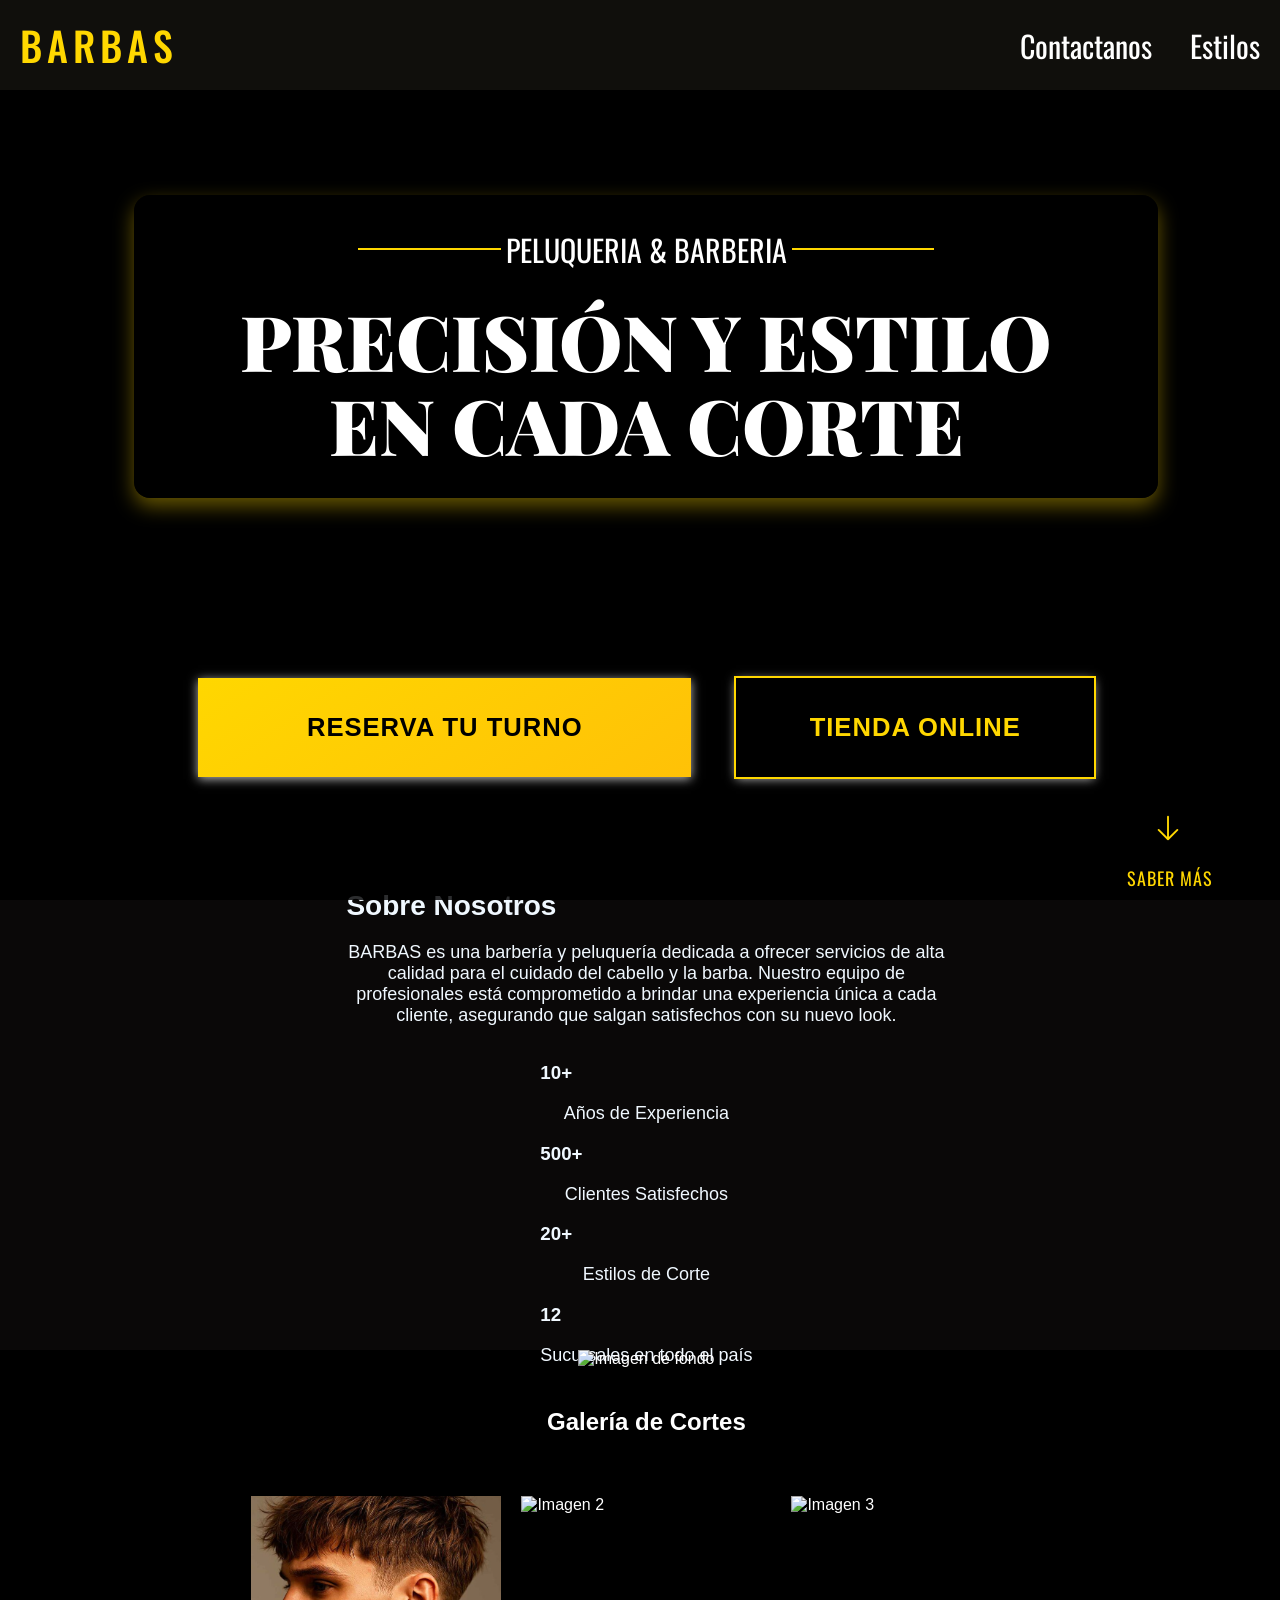
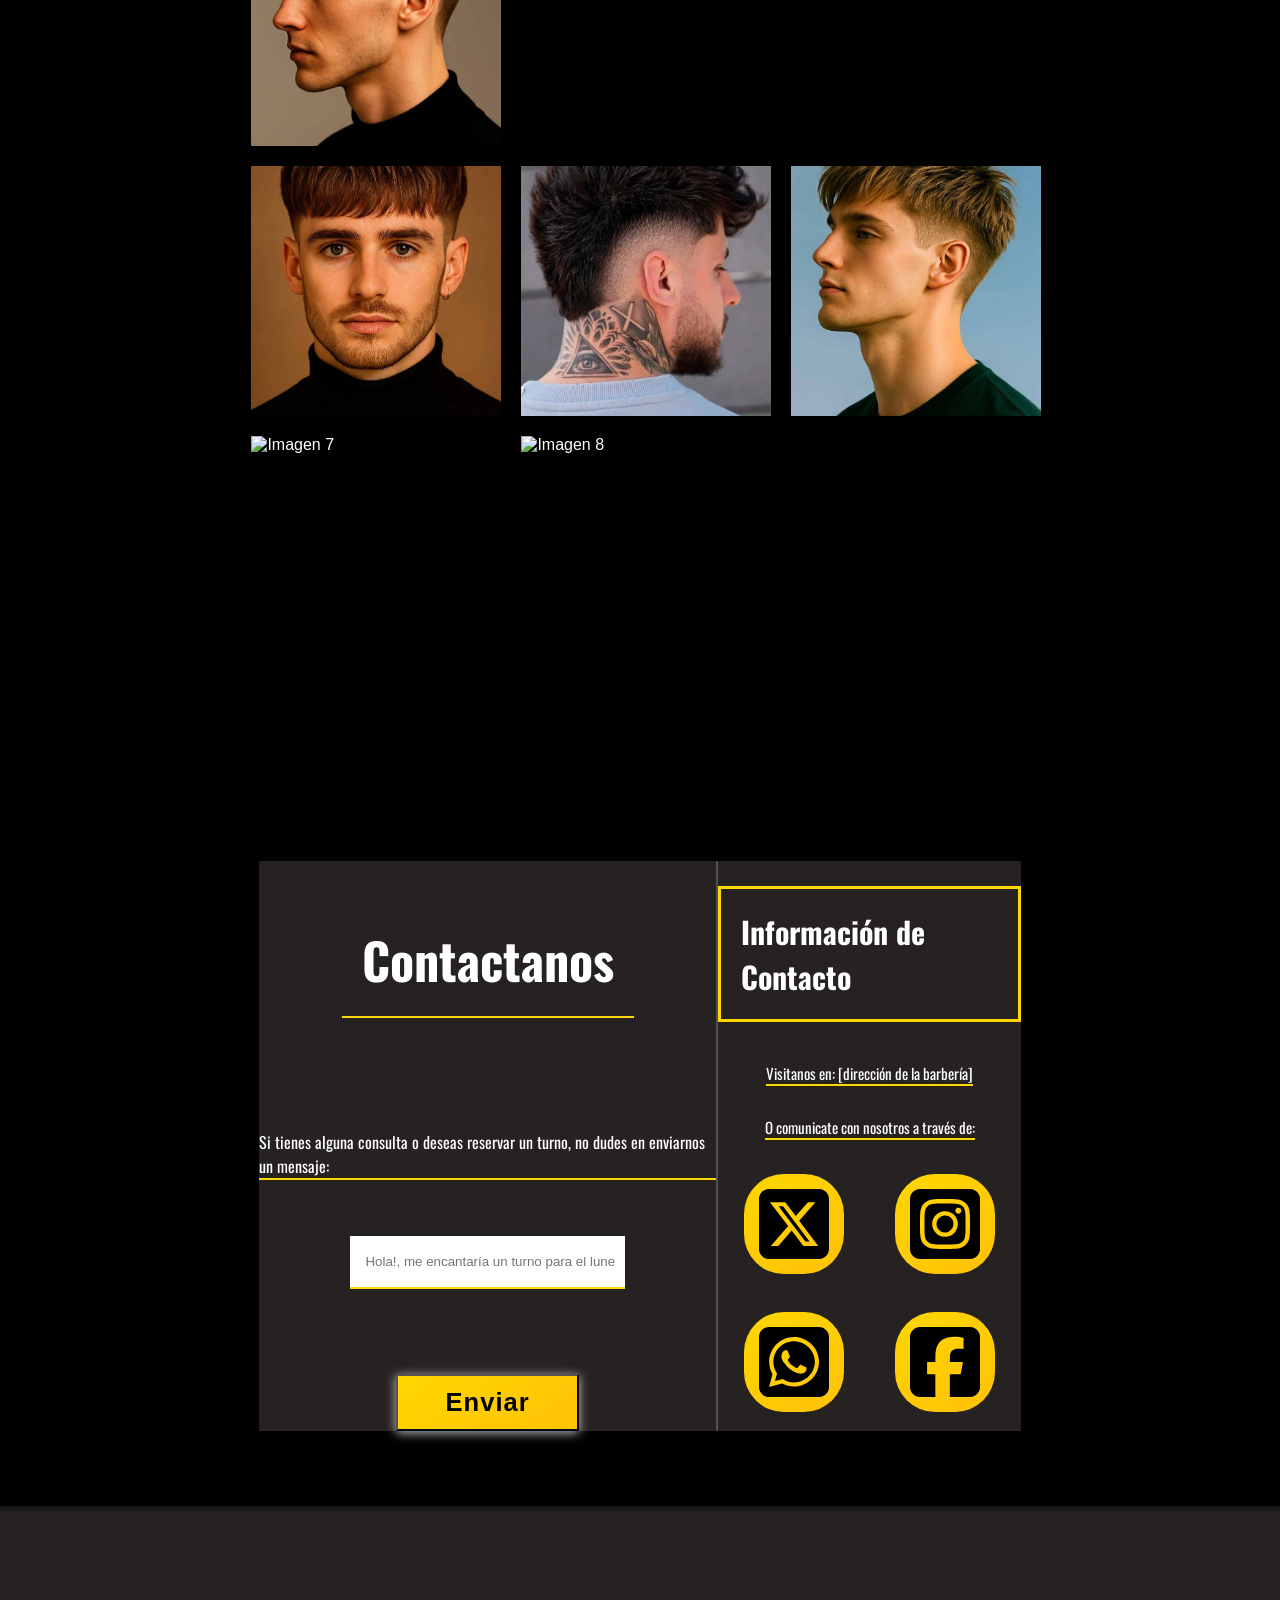
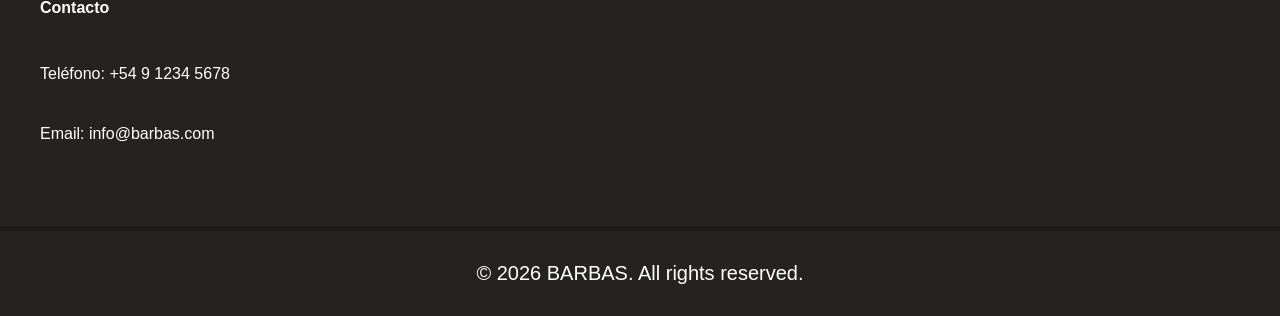
==== index.html @ 7fe16863 "demo de barbas1" ====
<!DOCTYPE html>
<html lang="es">

    <head>
        <meta charset="UTF-8">
        <meta name="viewport"
        content="width=device-width,
        initial-scale=1.0">
        <title>Barbas | Estilos y más</title>

        <!-- CSS -->
        <link rel="stylesheet"
        href="../CSS-landing/global.css">
        <link rel="stylesheet"
        href="../CSS-landing/header.css">
        <link rel="stylesheet"
        href="../CSS-landing/hero.css">
        <link rel="stylesheet"
        href="../CSS-landing/aboutUs.css">
        <link rel="stylesheet"
        href="../CSS-landing/galeria.css">
        <link rel="stylesheet"
        href="../CSS-landing/turnos.css">
        <link rel="stylesheet"
        href="../CSS-landing/contactUs.css">
        <link rel="stylesheet"
        href="../CSS-landing/auth.css">
    </head>

    <body>

        <header>
            <a id="titulo" href="#hero">BARBAS</a>
            <nav>
                <a class="enlace"
                href="#contactUs">Contactanos</a>
                <a class="enlace"
                href="#galeria">Estilos</a>
            </nav>
        </header>

        <main>

            <div class="tooltip"></div>

            <section id="hero">

                <video class="bg-video" autoplay muted loop playsinline>
                    <source src="../assets/video/output1.mp4"
                    type="video/mp4">
                    Tu navegador no soporta el elemento de video.
                </video>

                <div id="hero-container">
                    <p>
                        <a class="line"></a>
                        <span>PELUQUERIA & BARBERIA
                        </span>
                        <a class="line"></a>
                    </p>
                    <h1>
                        <span>PRECISIÓN Y ESTILO</span>
                        <span>EN CADA CORTE</span>
                    </h1>
                </div>
                <div id="actions">
                    <a href="#contactUs"
                    class="buttons">RESERVA TU TURNO
                    </a>
                    <a href="market.html"

                    class="buttons tienda">TIENDA ONLINE</a>
                </div>
                <div id="hero-down">
                    <a href="#sobreNosotros" id="scrollDown">
                        <div id="arrow">
                            <svg xmlns="http://www.w3.org/2000/svg" fill="none" viewBox="0 0 24 24" stroke-width="1.5" stroke="currentColor" class="size-6">
                                <path stroke-linecap="round" stroke-linejoin="round" d="M19.5 13.5 12 21m0 0-7.5-7.5M12 21V3" />
                            </svg>
                        </div>
                        SABER MÁS
                    </a>
                </div>
            </section>

            <section id="sobreNosotros">
                <div id="bioContainer">
                    <h2>Sobre Nosotros</h2>
                    <p>BARBAS es una barbería y peluquería
                    dedicada a ofrecer servicios
                    de alta calidad para el cuidado del
                    cabello y la barba.
                    Nuestro equipo de profesionales está
                    comprometido a brindar una
                    experiencia única a cada cliente,
                    asegurando que salgan satisfechos
                    con su nuevo look.</p>
                </div>
                <div id="statsContainer">
                    <div class="stat">
                        <h3>10+</h3>
                        <p>Años de Experiencia</p>
                    </div>
                    <div class="stat">
                        <h3>500+</h3>
                        <p>Clientes Satisfechos</p>
                    </div>
                    <div class="stat">
                        <h3>20+</h3>
                        <p>Estilos de Corte</p>
                    </div>
                    <div class="stat">
                        <h3>12</h3>
                        <p>Sucursales en todo el país</p>
                    </div>
                </div>
            </section>
            <!-- Sección de Turnos
            <section id="turnos">
                <h1 id="tituloTurnos">Reserva tu
                Turno</h1>
                <p id="infoTurnos">Para reservar tu
                turno, por favor contáctanos a través
                de nuestro número de teléfono o
                envíanos un correo electrónico.
                Estamos ubicados en [dirección
                de la barbería].
                ¡Esperamos verte pronto!</p>
            </section>
            -->

            <section id="galeria">
                <img src="../assets/img/foto03.jpg"
                alt="Imagen de fondo" id="fondoGaleria">
                <h1>Galería de Cortes</h1>
                <div class="gContainer">
                    <img src="../assets/img/corte1.jpg"
                    alt="Imagen 1"
                    data-info=
                    "Descripción de la imagen 1">
                    <img src="../assets/img/corte8.jpg"
                    alt="Imagen 2"
                    data-info=
                    "Descripción de la imagen 2">
                    <img src="../assets/img/corte10.jpg"
                    alt="Imagen 3"
                    data-info=
                    "Descripción de la imagen 3">
                    <img src=
                    "../assets/img/corte4.jpg" alt="Imagen 4"
                    data-info=
                    "Descripción de la imagen 4">
                    <img src=
                    "../assets/img/corte5.jpg" alt="Imagen 5"
                    data-info=
                    "Descripción de la imagen 5">
                    <img src=
                    "../assets/img/corte6.jpg" alt="Imagen 6"
                    data-info=
                    "Descripción de la imagen 6">
                    <img src=
                    "../assets/img/corte11.jpg" alt="Imagen 7"
                    data-info=
                    "Descripción de la imagen 7">
                    <img src=
                    "../assets/img/corte10.jpg" alt="Imagen 8"
                    data-info=
                    "Descripción de la imagen 8">
                </div>
            </section>

            <section id="contactUs">
                <!--<video class="bg-video" autoplay muted loop playsinline>
                    <source src="../assets/video/video2.mp4"
                    type="video/mp4">
                    Tu navegador no soporta el elemento de video.
                </video>-->
                <div id="overlay"></div>
                <div id="mensajeContainer">
                    <form id="formMensajes">
                        <h1>Contactanos</h1>
                        <p>Si tienes alguna consulta o deseas reservar un turno,
                        no dudes en enviarnos un mensaje:
                        </p>
                        <input class="inputContact mensaje" placeholder=
                        "Hola!, me encantaría un turno para el lunes, a las 10:00">
                        <button id="buttonForm">Enviar</button>
                    </form>
                    <div id="infoContact">
                        <h1>Información de Contacto</h1>
                        <p id="sucursal">Visitanos en: [dirección de la barbería]</p>
                        <p id="contactText">O comunicate con nosotros a través de:</p>

                        <div id="buttonsContainer">
                            <a href="tel:+54912345678" class="contactButton">
                                <svg xmlns="http://www.w3.org/2000/svg" viewBox="0 0 640 640">
                                    <path d="M160 96C124.7 96 96 124.7 96 160L96 480C96 515.3 124.7 544 160 544L480 544C515.3 544 544 515.3 544 480L544 160C544 124.7 515.3 96 480 96L160 96zM457.1 180L353.3 298.6L475.4 460L379.8 460L305 362.1L219.3 460L171.8 460L282.8 333.1L165.7 180L263.7 180L331.4 269.5L409.6 180L457.1 180zM419.3 431.6L249.4 206.9L221.1 206.9L392.9 431.6L419.3 431.6z"/>
                                </svg>
                            </a>
                            <a href="https://www.instagram.com/barbas/" class="contactButton">
                                <svg xmlns="http://www.w3.org/2000/svg" viewBox="0 0 640 640">
                                    <path d="M290.4 275.7C274 286 264.5 304.5 265.5 323.8C266.6 343.2 278.2 360.4 295.6 368.9C313.1 377.3 333.8 375.5 349.6 364.3C366 354 375.5 335.5 374.5 316.2C373.4 296.8 361.8 279.6 344.4 271.1C326.9 262.7 306.2 264.5 290.4 275.7zM432.7 207.3C427.5 202.1 421.2 198 414.3 195.3C396.2 188.2 356.7 188.5 331.2 188.8C327.1 188.8 323.3 188.9 320 188.9C316.7 188.9 312.8 188.9 308.6 188.8C283.1 188.5 243.8 188.1 225.7 195.3C218.8 198 212.6 202.1 207.3 207.3C202 212.5 198 218.8 195.3 225.7C188.2 243.8 188.6 283.4 188.8 308.9C188.8 313 188.9 316.8 188.9 320C188.9 323.2 188.9 327 188.8 331.1C188.6 356.6 188.2 396.2 195.3 414.3C198 421.2 202.1 427.4 207.3 432.7C212.5 438 218.8 442 225.7 444.7C243.8 451.8 283.3 451.5 308.8 451.2C312.9 451.2 316.7 451.1 320 451.1C323.3 451.1 327.2 451.1 331.4 451.2C356.9 451.5 396.2 451.9 414.3 444.7C421.2 442 427.4 437.9 432.7 432.7C438 427.5 442 421.2 444.7 414.3C451.9 396.3 451.5 356.9 451.2 331.3C451.2 327.1 451.1 323.2 451.1 319.9C451.1 316.6 451.1 312.8 451.2 308.5C451.5 283 451.9 243.6 444.7 225.5C442 218.6 437.9 212.4 432.7 207.1L432.7 207.3zM365.6 251.8C383.7 263.9 396.2 282.7 400.5 304C404.8 325.3 400.3 347.5 388.2 365.6C382.2 374.6 374.5 382.2 365.6 388.2C356.7 394.2 346.6 398.3 336 400.4C314.7 404.6 292.5 400.2 274.4 388.1C256.3 376 243.8 357.2 239.5 335.9C235.2 314.6 239.7 292.4 251.7 274.3C263.7 256.2 282.6 243.7 303.9 239.4C325.2 235.1 347.4 239.6 365.5 251.6L365.6 251.6zM394.8 250.5C391.7 248.4 389.2 245.4 387.7 241.9C386.2 238.4 385.9 234.6 386.6 230.8C387.3 227 389.2 223.7 391.8 221C394.4 218.3 397.9 216.5 401.6 215.8C405.3 215.1 409.2 215.4 412.7 216.9C416.2 218.4 419.2 220.8 421.3 223.9C423.4 227 424.5 230.7 424.5 234.5C424.5 237 424 239.5 423.1 241.8C422.2 244.1 420.7 246.2 419 248C417.3 249.8 415.1 251.2 412.8 252.2C410.5 253.2 408 253.7 405.5 253.7C401.7 253.7 398 252.6 394.9 250.5L394.8 250.5zM544 160C544 124.7 515.3 96 480 96L160 96C124.7 96 96 124.7 96 160L96 480C96 515.3 124.7 544 160 544L480 544C515.3 544 544 515.3 544 480L544 160zM453 453C434.3 471.7 411.6 477.6 386 478.9C359.6 480.4 280.4 480.4 254 478.9C228.4 477.6 205.7 471.7 187 453C168.3 434.3 162.4 411.6 161.2 386C159.7 359.6 159.7 280.4 161.2 254C162.5 228.4 168.3 205.7 187 187C205.7 168.3 228.5 162.4 254 161.2C280.4 159.7 359.6 159.7 386 161.2C411.6 162.5 434.3 168.3 453 187C471.7 205.7 477.6 228.4 478.8 254C480.3 280.3 480.3 359.4 478.8 385.9C477.5 411.5 471.7 434.2 453 452.9L453 453z"/>
                                </svg>
                            </a>
                            <a href="https://wa.me/54912345678" class="contactButton">
                                <svg xmlns="http://www.w3.org/2000/svg" viewBox="0 0 640 640">
                                    <path d="M188.1 318.6C188.1 343.5 195.1 367.8 208.3 388.7L211.4 393.7L198.1 442.3L248 429.2L252.8 432.1C273 444.1 296.2 450.5 319.9 450.5L320 450.5C392.6 450.5 453.3 391.4 453.3 318.7C453.3 283.5 438.1 250.4 413.2 225.5C388.2 200.5 355.2 186.8 320 186.8C247.3 186.8 188.2 245.9 188.1 318.6zM370.8 394C358.2 395.9 348.4 394.9 323.3 384.1C286.5 368.2 261.5 332.6 256.4 325.4C256 324.8 255.7 324.5 255.6 324.3C253.6 321.7 239.4 302.8 239.4 283.3C239.4 264.9 248.4 255.4 252.6 251C252.9 250.7 253.1 250.5 253.3 250.2C256.9 246.2 261.2 245.2 263.9 245.2C266.5 245.2 269.2 245.2 271.5 245.3L272.3 245.3C274.6 245.3 277.5 245.3 280.4 252.1C281.6 255 283.4 259.4 285.3 263.9C288.6 271.9 292 280.2 292.6 281.5C293.6 283.5 294.3 285.8 292.9 288.4C289.5 295.2 286 298.8 283.6 301.4C280.5 304.6 279.1 306.1 281.3 310C296.6 336.3 311.9 345.4 335.2 357.1C339.2 359.1 341.5 358.8 343.8 356.1C346.1 353.5 353.7 344.5 356.3 340.6C358.9 336.6 361.6 337.3 365.2 338.6C368.8 339.9 388.3 349.5 392.3 351.5C393.1 351.9 393.8 352.2 394.4 352.5C397.2 353.9 399.1 354.8 399.9 356.1C400.8 358 400.8 366 397.5 375.2C394.2 384.5 378.4 392.9 370.8 394zM544 160C544 124.7 515.3 96 480 96L160 96C124.7 96 96 124.7 96 160L96 480C96 515.3 124.7 544 160 544L480 544C515.3 544 544 515.3 544 480L544 160zM244.1 457.9L160 480L182.5 397.8C168.6 373.8 161.3 346.5 161.3 318.5C161.4 231.1 232.5 160 319.9 160C362.3 160 402.1 176.5 432.1 206.5C462 236.5 480 276.3 480 318.7C480 406.1 407.3 477.2 319.9 477.2C293.3 477.2 267.2 470.5 244.1 457.9z"/>
                                </svg>
                            </a>
                            <a href="https://www.facebook.com/barbas/" class="contactButton">
                                <svg xmlns="http://www.w3.org/2000/svg" viewBox="0 0 640 640">
                                    <path d="M160 96C124.7 96 96 124.7 96 160L96 480C96 515.3 124.7 544 160 544L258.2 544L258.2 398.2L205.4 398.2L205.4 320L258.2 320L258.2 286.3C258.2 199.2 297.6 158.8 383.2 158.8C399.4 158.8 427.4 162 438.9 165.2L438.9 236C432.9 235.4 422.4 235 409.3 235C367.3 235 351.1 250.9 351.1 292.2L351.1 320L434.7 320L420.3 398.2L351 398.2L351 544L480 544C515.3 544 544 515.3 544 480L544 160C544 124.7 515.3 96 480 96L160 96z"/>
                                </svg>
                            </a>
                        </div>
                    </div>
                </div>
            </section>

            <section id="authSection">
                <form id="formAuth">
                    <h1>Iniciar Sesión</h1>
                    <input class="inputAuth">
                    <label>Nombre de Usuario
                    </label>
                    <input class="inputAuth">
                    <label>Contraseña
                    </label>
                    <button id="buttonForm">Ingresar</button>
                </form>
            </section>

        </main>
        <footer>
            <div class="footer-container">
                <div class="contact-info">
                    <h4>Contacto</h4>
                    <p>Teléfono: +54 9 1234 5678</p>
                    <p>Email: info@barbas.com</p>
                </div>
            </div>
            <p id="derechos">&copy; 2026 BARBAS. All rights reserved.</p>
        </footer>
        <script src="JS/galeria.js" defer></script>
    </body>
</html>
---- CSS-landing/global.css ----
/* global */

* {
  box-sizing: border-box;
  /*border: 3px solid red;*/
}

html {
  scroll-behavior: smooth;
}

html, body {
  margin: 0;
  padding: 0;
  width: 100vw;
  overflow-x: hidden;
}

body {
  font-family: 'Arial', sans-serif;
  margin: 0;
  padding: 0;
  background: black;
  display: flex;
  flex-direction: column;
  justify-content: center;
  align-items: strech;
  height: auto;
  position: relative;
}

main {
  width: 101vw;
  height: auto;
  display: flex;
  flex-direction: column;
  justify-content: center;
  align-items: stretch;
}

footer {
  background-color: rgb(39, 34, 34);
  display: flex;
  flex-direction: column;
  justify-content: flex-start;
  align-items: center;
  color: #fff;
  text-align: center;
  min-height: 45vh;
  width: 100%;
  border-top: #1b1818 solid 5px;
}

footer div {
  display: flex;
  flex-direction: column;
  justify-content: center;
  align-items: flex-start;
  gap: 10px;
  width: 100%;
  height: 35vh;
  padding: 20px;
}

#derechos {
  display: flex;
  justify-content: center;
  align-items: center;
  margin: 0;
  font-size: 20px;
  color: #fff;
  width: 100%;
  height: 10vh;
  border-top: #1b1818 solid 5px;
}

.bg-video {
  position: absolute;
  top: 0;
  left: 0;
  width: 100%;
  height: 100%;
  object-fit: cover;
  z-index: -1;
}

@keyframes bounce {
  0% { transform: translateY(0); }
  10% { transform: translateY(-10px); }
  20% { transform: translateY(0); }
  100% { transform: translateY(0); }
}
---- CSS-landing/header.css ----
/* header */

/* Oswald */
@import url('https://fonts.googleapis.com/css2?family=Oswald:wght@400;700&display=swap');


header {
    background: rgba(53,51,40,0.3);
    backdrop-filter: blur(5px);
    color: #fff;
    display: flex;
    justify-content: space-between;
    align-items: center;

    height: 10vh;
    padding: 20px 20px;
    
    position: fixed;
    top: 0;
    left: 0;
    right: 0;
    z-index: 1000;
}

#titulo {
    letter-spacing: 5px;
    font-size: 40px;
    text-decoration: none;
    color: #FFD700;
    transition: color 0.7s ease;
    font-family: 'Oswald', sans-serif;
    font-weight: 500;
}

#titulo:hover {
    transform: scale(1.05);
}

nav{
    display: flex;
    flex-direction: row;
    gap: 3vw;
}

.enlace {
    color: #fff;
    text-decoration: none;
    font-family: 'Oswald', sans-serif;
    font-size: clamp(5px, 4vw, 30px);
    transition: color 0.5s ease;
}

.enlace:hover {
    color: #DAA520;
    transform: scale(1.1);
}
---- CSS-landing/hero.css ----
/* hero */

@import url('https://fonts.googleapis.com/css2?family=Playfair+Display:wght@400;700;900&display=swap');

/* Oswald */
@import url('https://fonts.googleapis.com/css2?family=Oswald:wght@400;700&display=swap');

/* hero */

#hero {
    /*background-image: url('../assets/img/fondo10.jpg');
    background-position: center;
    background-size: cover;
    background-position: center;
    background-repeat: no-repeat;*/
    background-color: #0000009f;
    display: flex;
    flex-direction: column;
    align-items: center;
    justify-content: center;
    min-height: 100vh;
    width: 100%;
    color: #fff;
    overflow: hidden;
    position: relative;
}

#hero-container {
    width: 80vw;
    display: flex;
    justify-content: center;
    align-items: center;
    flex-direction: column;
    margin-bottom: 20vh;
    margin-top: 8vh;
    gap: 10px;
    backdrop-filter: blur(6px);
    background-color: rgba(0, 0, 0, 0.534);
    border-radius: 1rem;
    padding: 2rem;
    box-shadow: 0 8px 20px rgba(255, 215, 0, 0.4), 
    0 2px 6px rgba(0,0,0,0.2);
    /*box-shadow: 0 1px 5px #FFD700;*/
}

#hero-down {
    position: absolute;
    top: 95%;
    background-color: #00000083;
    font-size: 24px;
    color: #FFD700;
    height: 150px;
    width: 101vw;
    display: flex;
    flex-direction: column;
    justify-content: flex-start;
    align-items: flex-end;
    animation: bounce 3s infinite;
}

#arrow {
    width: 30px;
    height: 30px;
    position: absolute;
    top: -200%;
    right: 35%;
    /*border: 3px solid #FFD700;*/
}

#scrollDown {
    display: flex;
    flex-direction: column;
    justify-content: center;
    align-items: center;
    text-decoration: none;
    color: #FFD700;
    font-size: 18px;
    font-family: 'Oswald', sans-serif;
    letter-spacing: 1px;
    margin-top: 10px;
    margin-right: 80px;
    position: relative;
    /*border: 3px solid #FFD700;*/
}

#hero-container h1 {
    font-size: clamp(30px, 6vw, 110px);
    color: white;
    text-shadow: 2px 2px 10px rgba(0,0,0,0.5);
    width: auto;
    line-height: 1.1;
    font-family: 'Playfair Display', serif;
    font-weight: 900;
    display: flex;
    flex-direction: column;
    justify-content: center;
    align-items: center;
    margin: 0;
    margin-top: 1rem;
}

#hero-container p {
    font-size: clamp(10px, 3vw, 30px);
    font-family: 'Oswald', sans-serif;
    width: 99%;
    display: flex;
    justify-content: center;
    align-items: center;
    flex-direction: row;
    gap: 5px;
    margin: 0;
}
/*rgba(224, 176, 17)*/

.line {
    width: 15%;
    height: 1%;
    border: 1px solid #FFD700;
}

#actions {
    width: 70vw;
    height: 11vh;
    display: flex;
    flex-direction: row;
    justify-content: space-between;
}

.buttons {
    box-shadow: 0 2px 10px rgba(255, 255, 255, 0.726);
    width: 55%;
    height: 100%;
    color: #000000;
    border: none;
    cursor: pointer;
    font-size: clamp(14px, 2vw, 30px);
    background: 
    linear-gradient(145deg, #FFD700 0%, #FFC107 100%);
    text-decoration: none;
    padding: 35px;

    font-weight: 600;
    letter-spacing: 1px;
    display: flex;
    justify-content: center;
    align-items: center;
    transition: all 0.4s ease;
}

.buttons.tienda {
    width: 40%;
    color: #FFD700;
    background: none;
    outline: 2px solid #FFD700;
}

.buttons:hover {
    transform: scale(1.1);
    box-shadow: 0 5px 20px #FFD700;
}

.tienda:hover {
    background: none;
    transition: all 0.4s ease;
}

/* celular */
@media (max-width: 1024px) {
    #actions {
        width: 90vw;
        letter-spacing: 0px;
    }
}
---- CSS-landing/aboutUs.css ----
/* Sobre Nosotros */

#sobreNosotros {
    height: 50vh;
    background: #0a0808;
    display: flex;
    flex-direction: column;
    align-items: center;
    justify-content: center;
    padding: 40px;
    color: aliceblue;
    width: 100%;
    scroll-margin-top: 20vh;
}

#sobreNosotros h2 {
    font-size: 28px;
    margin-bottom: 20px;
}

#sobreNosotros p {
    font-size: 18px;
    text-align: center;
    max-width: 600px;
}
---- CSS-landing/galeria.css ----
/* galeria */

#galeria {
    display: flex;
    flex-direction: column;
    justify-content: center;
    align-items: center;
    gap: 20px;
    width: 100%;

    color: #fff;
}

#galeria h3 {
    width: 80%;
    text-align: center;
    margin-bottom: 20px;
}

#galeria h1 {
    width: 100%;
    text-align: center;
    margin-bottom: 40px;
}

.gContainer {
    display: grid;
    grid-template-columns: repeat(3, 250px);
    gap: 20px;
    justify-content: center;
    margin-bottom: 100px;
}

.gContainer img {
  width: 250px;
  height: 250px;
  object-fit: cover;
}

.tooltip {
    width: 150px;
    height: 50px;
    position: absolute;
    background: #6b0f0f;
    color: #fff;
    padding: 10px;
    border-radius: 5px;
    opacity: 0;
    transition: opacity 0.3s ease;
}

.tooltip.active {
    opacity: 1;
}

.hovered {
    transform: scale(1.2);
}
---- CSS-landing/turnos.css ----
/* turnos */

#turnos {
    background-color: #301313;
    padding: 40px 20px;
    text-align: center;

    height: 75vh;
    width: 100%;
    scroll-margin-top: 15vh;
}

#tituloTurnos {
    font-size: 36px;
    color: #000000;
    margin-bottom: 20px;
}

#infoTurnos {
    font-size: 18px;
    color: #000000;
    max-width: 600px;
    margin: 0 auto;
}
---- CSS-landing/contactUs.css ----
/*contactUs*/

/*negro no negro: #1A1A1A
dorado oscuro:#B8960C
dorado claro:#FFF3B0*/

#contactUs {
    display: flex;
    flex-direction: row;
    justify-content: center;
    align-items: center;
    height: 80vh;
    width: 100vw;
    background-size: cover;
    overflow: hidden;
    scroll-margin-top: 15vh;
    position: relative;
    background-image: url('../assets/img/fondo12.jpg');
}

#mensajeContainer {
    height: 80%;
    width: 60%;
    background: white;
    color: white;
    display: flex;
    flex-direction: row;
    background: rgb(39, 34, 34);
    border: 3px solid black;
}

#formMensajes {
    width: 60%;
    height: 100%;
    display: flex;
    flex-direction: column;
    justify-content: flex-start;
    align-items: center;
}

#infoContact {
    width: 40%;
    height: 100%;
    display: flex;
    flex-direction: column;
    justify-content: center;
    align-items: center;
    border-left: 2px solid rgb(80, 80, 80);
}

#infoContact h1 {
    font-family: 'oswald', sans-serif;
    font-size: 30px;
    border: 3px solid #FFD700;
    padding: 20px;
}

#infoContact p {
    font-family: 'oswald', sans-serif;
    font-size: 15px;
    border-bottom: 2px solid #FFD700;
}

#buttonsContainer {
    display: grid;
    grid-template-columns: repeat(2, 2fr);
    width: 100%;
    height: 50%;
    place-items: center;
}

#buttonsContainer a {
    display: flex;
    justify-content: center;
    align-items: center;
    color: white;
    font-size: clamp(14px, 2vw, 30px);
    background: linear-gradient(145deg, #FFD700 0%, #FFC107 100%);
    width: 100px;
    height: 100px;
    overflow: hidden;
    transition: all 0.4s ease;
    border-radius: 40px;
}

#infoContact a img {
    width: 50px;
    height: 50px;
    object-fit: cover;
    transition: all 0.4s ease;
}

#formMensajes h1 {
    display: flex;
    justify-content: flex-start;
    align-items: center;
    font-family: 'oswald', sans-serif;
    font-size: 50px;
    padding: 20px;
    border-bottom: 2px solid #FFD700;
}

#formMensajes p {
    display: flex;
    font-family: 15px;
    justify-content: flex-start;
    align-items: center;
    font-family: 'oswald', sans-serif;
    margin-top: 70px;
    border-bottom: 2px solid #FFD700;
}

.inputContact {
  padding: 10px;
  padding-left: 15px;
  border: none;
  border-bottom: 2px solid #FFD700;
  color: black;
  margin-top: 40px;
  margin-bottom: 25px;
  width: 60%;
}

.inputContact.mensaje {
  display: flex;
  align-items: flex-start;
  height: 10%;
}

#buttonForm {
    box-shadow: 0 2px 10px rgba(255, 255, 255, 0.726);
    width: 40%;
    height: 10%;
    color: #000000;
    cursor: pointer;
    font-size: clamp(14px, 2vw, 30px);
    background: linear-gradient(145deg, #FFD700 0%, #FFC107 100%);
    padding: 25px;

    font-weight: 600;
    letter-spacing: 1px;
    display: flex;
    justify-content: center;
    align-items: center;
    transition: all 0.4s ease;
    margin-top: 60px;
}

#buttonForm:hover {
    transform: scale(1.1);
    box-shadow: 0 5px 20px #FFD700;
}
---- CSS-landing/auth.css ----
/* auth.css */

#authSection {
  display: none;
  flex-direction: column;
  align-items: center;
  justify-content: center;
  background: white;
  height: 100%;
  flex: 1.5;
  position: relative;
}

#authSection.active {
  display: flex;
}

.inputAuth {
  width: 80%;
}

/*
#form label {
  position: absolute;
  top: 50%;
  left: 10px;
  color: #aaa;
  transform: translateY(-50%);
  pointer-events: none;
  transition: 0.3s;
  background: black;
  padding: 0 5px;
}

.inputContact:focus + label,
.inputContact:valid + label {
  top: -8px;
  font-size: 12px;
  color: #FFD700;
}
*/
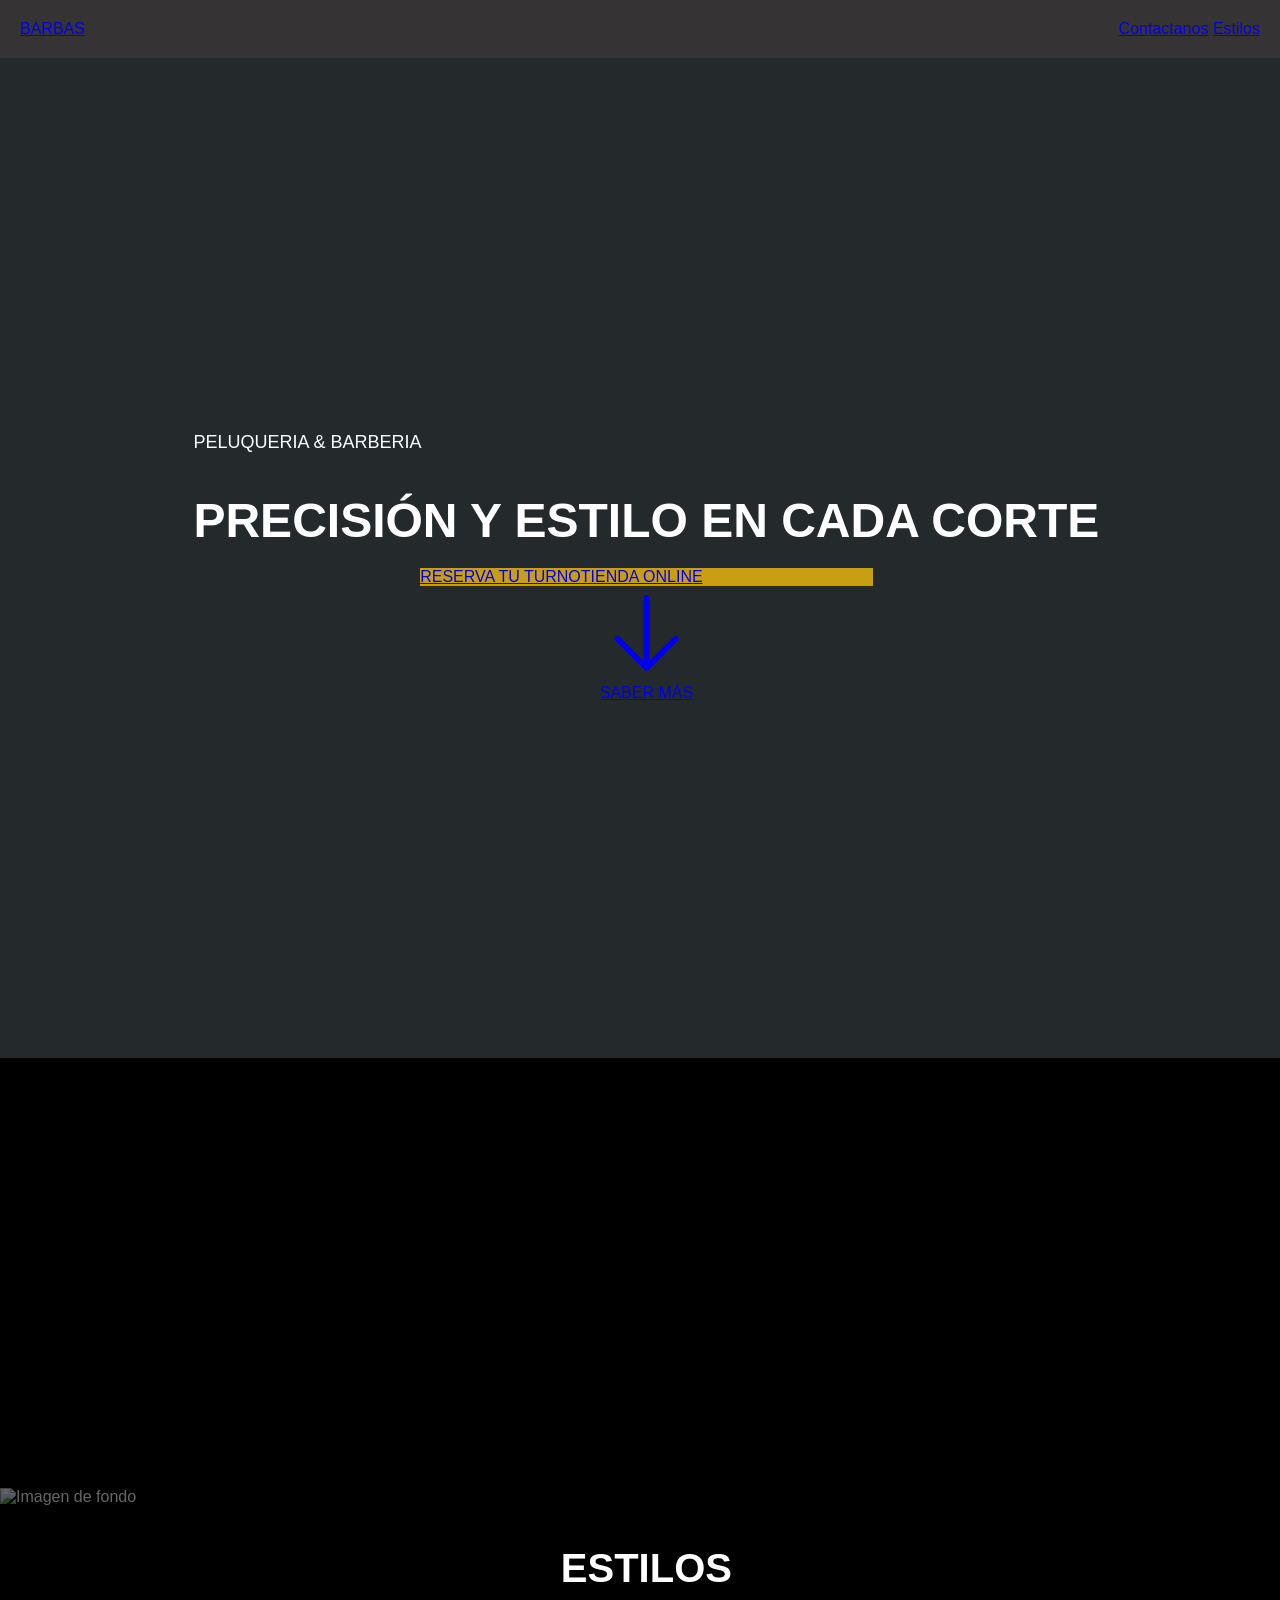
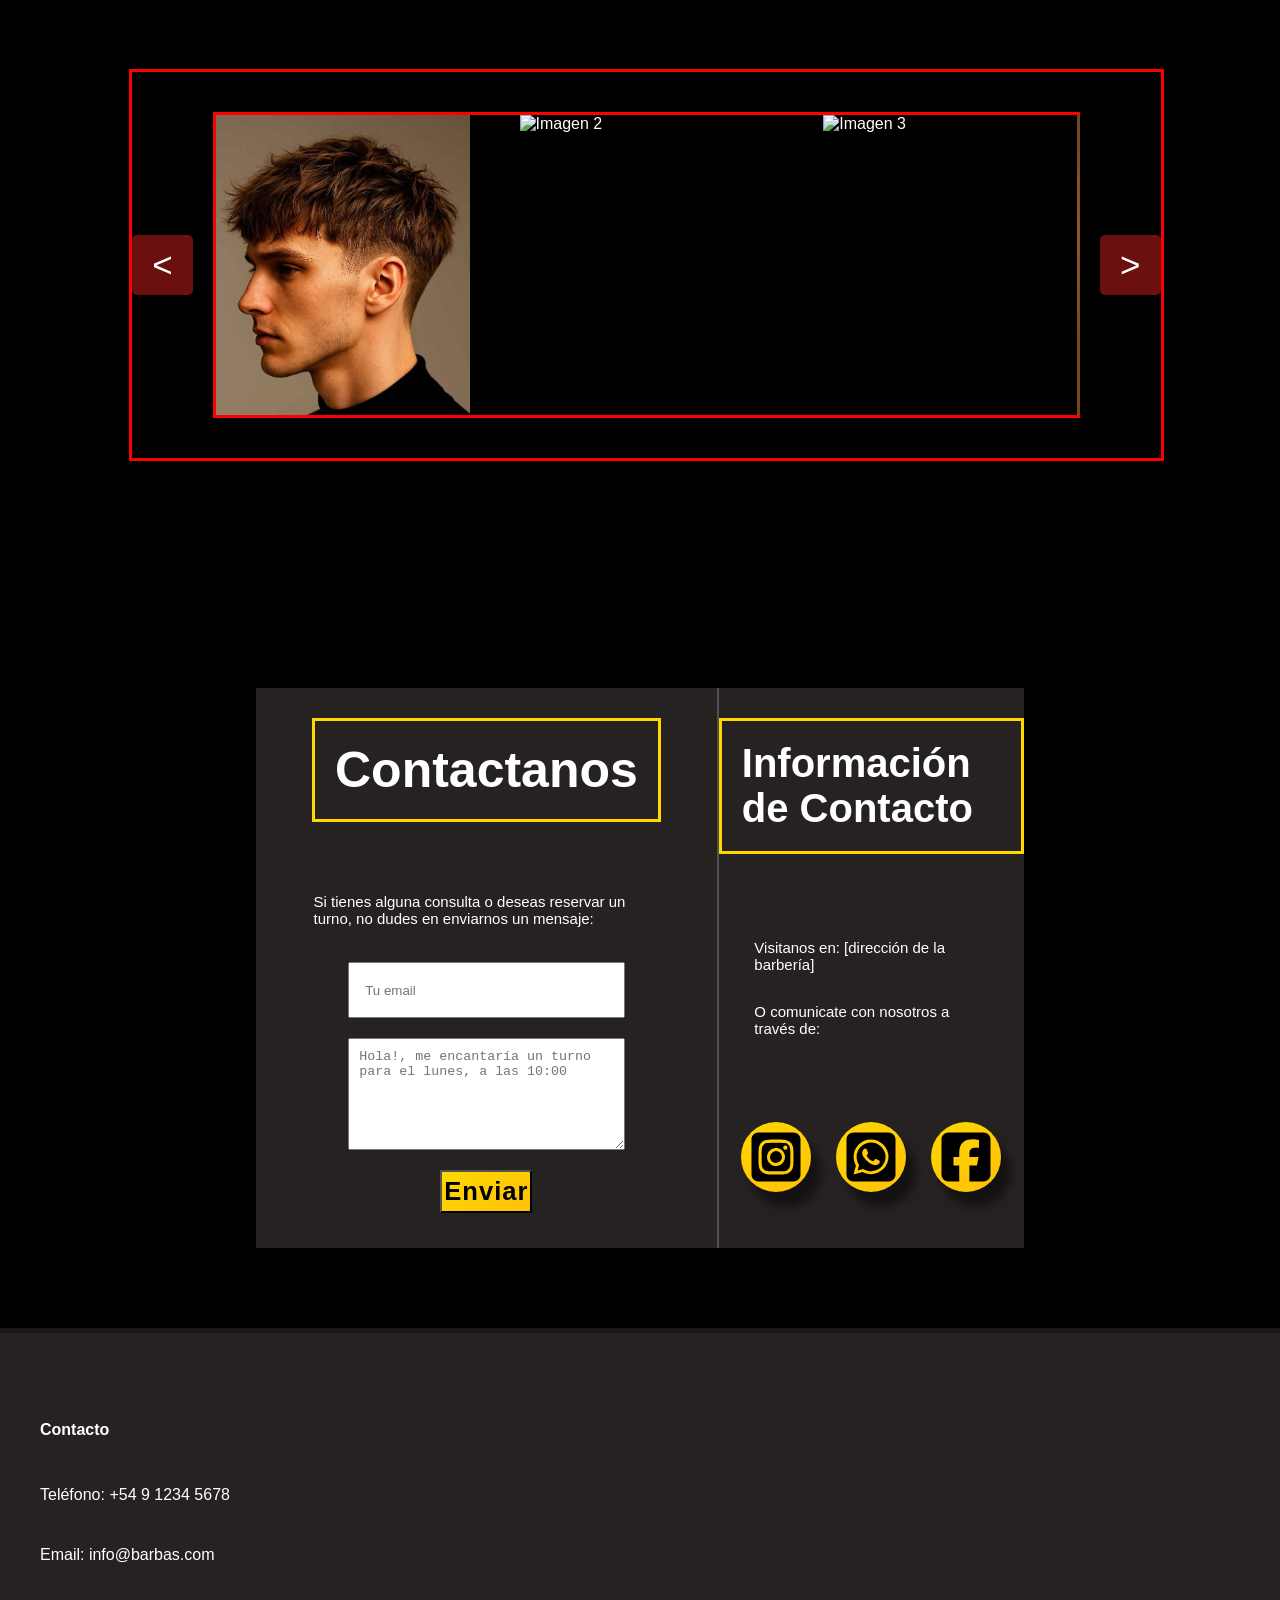
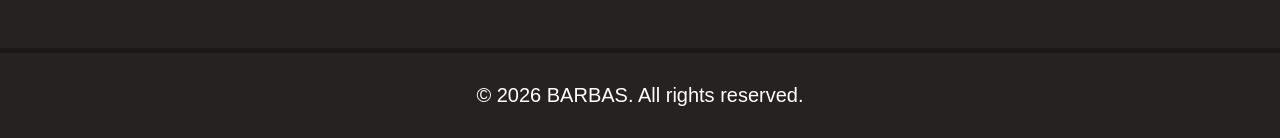
==== commit e78039b8: "galeria" ====
--- a/index.html
+++ b/index.html
@@ -10,21 +10,21 @@
 
         <!-- CSS -->
         <link rel="stylesheet"
-        href="../CSS-landing/global.css">
-        <link rel="stylesheet"
-        href="../CSS-landing/header.css">
-        <link rel="stylesheet"
-        href="../CSS-landing/hero.css">
-        <link rel="stylesheet"
-        href="../CSS-landing/aboutUs.css">
-        <link rel="stylesheet"
-        href="../CSS-landing/galeria.css">
-        <link rel="stylesheet"
-        href="../CSS-landing/turnos.css">
-        <link rel="stylesheet"
-        href="../CSS-landing/contactUs.css">
-        <link rel="stylesheet"
-        href="../CSS-landing/auth.css">
+        href="CSS/global.css">
+        <link rel="stylesheet"
+        href="CSS/header.css">
+        <link rel="stylesheet"
+        href="CSS/hero.css">
+        <link rel="stylesheet"
+        href="CSS/aboutUs.css">
+        <link rel="stylesheet"
+        href="CSS/galeria.css">
+        <link rel="stylesheet"
+        href="CSS/turnos.css">
+        <link rel="stylesheet"
+        href="CSS/contactUs.css">
+        <link rel="stylesheet"
+        href="CSS/auth.css">
     </head>
 
     <body>
@@ -46,7 +46,7 @@
             <section id="hero">
 
                 <video class="bg-video" autoplay muted loop playsinline>
-                    <source src="../assets/video/output1.mp4"
+                    <source src="assets/video/output1.mp4"
                     type="video/mp4">
                     Tu navegador no soporta el elemento de video.
                 </video>
@@ -115,63 +115,69 @@
                     </div>
                 </div>
             </section>
-            <!-- Sección de Turnos
-            <section id="turnos">
-                <h1 id="tituloTurnos">Reserva tu
-                Turno</h1>
-                <p id="infoTurnos">Para reservar tu
-                turno, por favor contáctanos a través
-                de nuestro número de teléfono o
-                envíanos un correo electrónico.
-                Estamos ubicados en [dirección
-                de la barbería].
-                ¡Esperamos verte pronto!</p>
-            </section>
-            -->
 
             <section id="galeria">
-                <img src="../assets/img/foto03.jpg"
+                <img src="assets/img/foto03.jpg"
                 alt="Imagen de fondo" id="fondoGaleria">
-                <h1>Galería de Cortes</h1>
-                <div class="gContainer">
-                    <img src="../assets/img/corte1.jpg"
-                    alt="Imagen 1"
-                    data-info=
-                    "Descripción de la imagen 1">
-                    <img src="../assets/img/corte8.jpg"
-                    alt="Imagen 2"
-                    data-info=
-                    "Descripción de la imagen 2">
-                    <img src="../assets/img/corte10.jpg"
-                    alt="Imagen 3"
-                    data-info=
-                    "Descripción de la imagen 3">
-                    <img src=
-                    "../assets/img/corte4.jpg" alt="Imagen 4"
-                    data-info=
-                    "Descripción de la imagen 4">
-                    <img src=
-                    "../assets/img/corte5.jpg" alt="Imagen 5"
-                    data-info=
-                    "Descripción de la imagen 5">
-                    <img src=
-                    "../assets/img/corte6.jpg" alt="Imagen 6"
-                    data-info=
-                    "Descripción de la imagen 6">
-                    <img src=
-                    "../assets/img/corte11.jpg" alt="Imagen 7"
-                    data-info=
-                    "Descripción de la imagen 7">
-                    <img src=
-                    "../assets/img/corte10.jpg" alt="Imagen 8"
-                    data-info=
-                    "Descripción de la imagen 8">
+                <h1>ESTILOS</h1>
+
+                <div class="carrusel">
+                    <button id="prevButton" class="navButton"><</button>
+
+                    <div id="viewport">
+                        <div id="track">
+                            <div class="slide">
+                                <img src="assets/img/corte1.jpg"
+                                alt="Imagen 1"
+                                data-info=
+                                "Descripción de la imagen 1">
+                                <img src="assets/img/corte8.jpg"
+                                alt="Imagen 2"
+                                data-info=
+                                "Descripción de la imagen 2">
+                                <img src="assets/img/corte10.jpg"
+                                alt="Imagen 3"
+                                data-info=
+                                "Descripción de la imagen 3">
+                            </div>
+                            <div class="slide">
+                                <img src=
+                                "assets/img/corte4.jpg" alt="Imagen 4"
+                                data-info=
+                                "este es un corte de cabello con un estilo moderno y elegante, caracterizado por un degradado suave en los laterales y una parte superior más larga que se peina hacia atrás. Es un look versátil que se adapta tanto a ocasiones formales como informales, y resalta la personalidad de quien lo lleva con confianza y estilo." >
+                                <img src=
+                                "assets/img/corte5.jpg" alt="Imagen 5"
+                                data-info=
+                                "Descripción de la imagen 5">
+                                <img src=
+                                "assets/img/corte6.jpg" alt="Imagen 6"
+                                data-info=
+                                "Descripción de la imagen 6">
+                            </div>
+                            <div class="slide">   
+                                <img src=
+                                "assets/img/corte11.jpg" alt="Imagen 7"
+                                data-info=
+                                "Descripción de la imagen 7">
+                                <img src=
+                                "assets/img/corte11.jpg" alt="Imagen 8"
+                                data-info=
+                                "Descripción de la imagen 8">
+                                <img src=
+                                "assets/img/corte11.jpg" alt="Imagen 9"
+                                data-info=
+                                "Descripción de la imagen 9">
+                            </div>
+                        </div>
+                    </div>
+
+                    <button id="nextButton" class="navButton">></button>
                 </div>
             </section>
 
             <section id="contactUs">
                 <!--<video class="bg-video" autoplay muted loop playsinline>
-                    <source src="../assets/video/video2.mp4"
+                    <source src="assets/video/video2.mp4"
                     type="video/mp4">
                     Tu navegador no soporta el elemento de video.
                 </video>-->
@@ -182,9 +188,13 @@
                         <p>Si tienes alguna consulta o deseas reservar un turno,
                         no dudes en enviarnos un mensaje:
                         </p>
-                        <input class="inputContact mensaje" placeholder=
-                        "Hola!, me encantaría un turno para el lunes, a las 10:00">
-                        <button id="buttonForm">Enviar</button>
+                        <input name="email" id="inputEmail" placeholder=
+                        "Tu email" required>
+                        <textarea name="mensaje" id="inputMensaje" 
+                        placeholder="Hola!, me encantaría un turno para el lunes, a las 10:00"
+                        required></textarea>
+
+                        <button type="submit" id="buttonForm">Enviar</button>
                     </form>
                     <div id="infoContact">
                         <h1>Información de Contacto</h1>
@@ -192,11 +202,6 @@
                         <p id="contactText">O comunicate con nosotros a través de:</p>
 
                         <div id="buttonsContainer">
-                            <a href="tel:+54912345678" class="contactButton">
-                                <svg xmlns="http://www.w3.org/2000/svg" viewBox="0 0 640 640">
-                                    <path d="M160 96C124.7 96 96 124.7 96 160L96 480C96 515.3 124.7 544 160 544L480 544C515.3 544 544 515.3 544 480L544 160C544 124.7 515.3 96 480 96L160 96zM457.1 180L353.3 298.6L475.4 460L379.8 460L305 362.1L219.3 460L171.8 460L282.8 333.1L165.7 180L263.7 180L331.4 269.5L409.6 180L457.1 180zM419.3 431.6L249.4 206.9L221.1 206.9L392.9 431.6L419.3 431.6z"/>
-                                </svg>
-                            </a>
                             <a href="https://www.instagram.com/barbas/" class="contactButton">
                                 <svg xmlns="http://www.w3.org/2000/svg" viewBox="0 0 640 640">
                                     <path d="M290.4 275.7C274 286 264.5 304.5 265.5 323.8C266.6 343.2 278.2 360.4 295.6 368.9C313.1 377.3 333.8 375.5 349.6 364.3C366 354 375.5 335.5 374.5 316.2C373.4 296.8 361.8 279.6 344.4 271.1C326.9 262.7 306.2 264.5 290.4 275.7zM432.7 207.3C427.5 202.1 421.2 198 414.3 195.3C396.2 188.2 356.7 188.5 331.2 188.8C327.1 188.8 323.3 188.9 320 188.9C316.7 188.9 312.8 188.9 308.6 188.8C283.1 188.5 243.8 188.1 225.7 195.3C218.8 198 212.6 202.1 207.3 207.3C202 212.5 198 218.8 195.3 225.7C188.2 243.8 188.6 283.4 188.8 308.9C188.8 313 188.9 316.8 188.9 320C188.9 323.2 188.9 327 188.8 331.1C188.6 356.6 188.2 396.2 195.3 414.3C198 421.2 202.1 427.4 207.3 432.7C212.5 438 218.8 442 225.7 444.7C243.8 451.8 283.3 451.5 308.8 451.2C312.9 451.2 316.7 451.1 320 451.1C323.3 451.1 327.2 451.1 331.4 451.2C356.9 451.5 396.2 451.9 414.3 444.7C421.2 442 427.4 437.9 432.7 432.7C438 427.5 442 421.2 444.7 414.3C451.9 396.3 451.5 356.9 451.2 331.3C451.2 327.1 451.1 323.2 451.1 319.9C451.1 316.6 451.1 312.8 451.2 308.5C451.5 283 451.9 243.6 444.7 225.5C442 218.6 437.9 212.4 432.7 207.1L432.7 207.3zM365.6 251.8C383.7 263.9 396.2 282.7 400.5 304C404.8 325.3 400.3 347.5 388.2 365.6C382.2 374.6 374.5 382.2 365.6 388.2C356.7 394.2 346.6 398.3 336 400.4C314.7 404.6 292.5 400.2 274.4 388.1C256.3 376 243.8 357.2 239.5 335.9C235.2 314.6 239.7 292.4 251.7 274.3C263.7 256.2 282.6 243.7 303.9 239.4C325.2 235.1 347.4 239.6 365.5 251.6L365.6 251.6zM394.8 250.5C391.7 248.4 389.2 245.4 387.7 241.9C386.2 238.4 385.9 234.6 386.6 230.8C387.3 227 389.2 223.7 391.8 221C394.4 218.3 397.9 216.5 401.6 215.8C405.3 215.1 409.2 215.4 412.7 216.9C416.2 218.4 419.2 220.8 421.3 223.9C423.4 227 424.5 230.7 424.5 234.5C424.5 237 424 239.5 423.1 241.8C422.2 244.1 420.7 246.2 419 248C417.3 249.8 415.1 251.2 412.8 252.2C410.5 253.2 408 253.7 405.5 253.7C401.7 253.7 398 252.6 394.9 250.5L394.8 250.5zM544 160C544 124.7 515.3 96 480 96L160 96C124.7 96 96 124.7 96 160L96 480C96 515.3 124.7 544 160 544L480 544C515.3 544 544 515.3 544 480L544 160zM453 453C434.3 471.7 411.6 477.6 386 478.9C359.6 480.4 280.4 480.4 254 478.9C228.4 477.6 205.7 471.7 187 453C168.3 434.3 162.4 411.6 161.2 386C159.7 359.6 159.7 280.4 161.2 254C162.5 228.4 168.3 205.7 187 187C205.7 168.3 228.5 162.4 254 161.2C280.4 159.7 359.6 159.7 386 161.2C411.6 162.5 434.3 168.3 453 187C471.7 205.7 477.6 228.4 478.8 254C480.3 280.3 480.3 359.4 478.8 385.9C477.5 411.5 471.7 434.2 453 452.9L453 453z"/>
@@ -217,19 +222,6 @@
                 </div>
             </section>
 
-            <section id="authSection">
-                <form id="formAuth">
-                    <h1>Iniciar Sesión</h1>
-                    <input class="inputAuth">
-                    <label>Nombre de Usuario
-                    </label>
-                    <input class="inputAuth">
-                    <label>Contraseña
-                    </label>
-                    <button id="buttonForm">Ingresar</button>
-                </form>
-            </section>
-
         </main>
         <footer>
             <div class="footer-container">
@@ -241,6 +233,10 @@
             </div>
             <p id="derechos">&copy; 2026 BARBAS. All rights reserved.</p>
         </footer>
+
         <script src="JS/galeria.js" defer></script>
+        <script src="JS/galeria.js" defer></script>
+        <script src="JS/galeria.js" defer></script>
+
     </body>
-</html>+</html>
--- a/CSS/global.css
+++ b/CSS/global.css
@@ -0,0 +1,93 @@
+/* global */
+
+* {
+  box-sizing: border-box;
+  /* border: 3px solid red;*/
+  backdrop-filter: none !important;
+}
+
+html {
+  scroll-behavior: smooth;
+}
+
+html, body {
+  margin: 0;
+  padding: 0;
+  width: 100vw;
+  overflow-x: hidden;
+}
+
+body {
+  font-family: 'Arial', sans-serif;
+  margin: 0;
+  padding: 0;
+  background: black;
+  display: flex;
+  flex-direction: column;
+  justify-content: center;
+  align-items: strech;
+  height: auto;
+  position: relative;
+}
+
+main {
+  width: 101vw;
+  height: auto;
+  display: flex;
+  flex-direction: column;
+  justify-content: center;
+  align-items: stretch;
+}
+
+footer {
+  background-color: rgb(39, 34, 34);
+  display: flex;
+  flex-direction: column;
+  justify-content: flex-start;
+  align-items: center;
+  color: #fff;
+  text-align: center;
+  min-height: 45vh;
+  width: 100%;
+  border-top: #1b1818 solid 5px;
+}
+
+footer div {
+  display: flex;
+  flex-direction: column;
+  justify-content: center;
+  align-items: flex-start;
+  gap: 10px;
+  width: 100%;
+  height: 35vh;
+  padding: 20px;
+}
+
+#derechos {
+  display: flex;
+  justify-content: center;
+  align-items: center;
+  margin: 0;
+  font-size: 20px;
+  color: #fff;
+  width: 100%;
+  height: 10vh;
+  border-top: #1b1818 solid 5px;
+}
+
+.bg-video {
+  position: absolute;
+  top: 0;
+  left: 0;
+  width: 100%;
+  height: 100%;
+  object-fit: cover;
+  z-index: -1;
+}
+
+@keyframes bounce {
+  0% { transform: translateY(0); }
+  10% { transform: translateY(-10px); }
+  20% { transform: translateY(0); }
+  100% { transform: translateY(0); }
+}
--- a/CSS/header.css
+++ b/CSS/header.css
@@ -0,0 +1,22 @@
+/* header */
+
+header {
+    background-color: #353333;
+    color: #fff;
+    padding: 20px;
+    display: flex;
+    justify-content: space-between;
+    align-items: center;
+}
+
+header h1 {
+    margin: 0;
+    font-size: 24px;
+}
+
+#contactanos, #singup {
+    color: #fff;
+    text-decoration: none;
+    margin-left: 20px;
+    font-size: 16px;
+}
--- a/CSS/hero.css
+++ b/CSS/hero.css
@@ -0,0 +1,42 @@
+/* hero */
+
+#hero {
+    display: flex;
+    flex-direction: column;
+    align-items: center;
+    justify-content: center;
+
+    height: 1000px;
+    width: 100%;
+    background: #2c3335d2;
+    color: #fff;
+}
+
+#hero h1 {
+    font-size: 48px;
+    margin-bottom: 20px;
+}
+
+#hero h2 {
+    font-size: 24px;
+    margin-bottom: 40px;
+}
+
+#hero p {
+    font-size: 18px;
+    margin-bottom: 20px;
+}
+
+#actions {
+    width: 35%;
+    height: auto;
+    background: rgba(224, 176, 17, 0.877);
+
+    display: flex;
+    flex-direction: row;
+    justify-content: flex-start;
+}
+
+.buttons {
+
+}
--- a/CSS/galeria.css
+++ b/CSS/galeria.css
@@ -0,0 +1,137 @@
+/* galeria de Estilos */
+
+#galeria {
+    display: flex;
+    flex-direction: column;
+    justify-content: flex-start;
+    align-items: center;
+    height: 80vh;
+    gap: 20px;
+    width: 100%;
+    background: 
+    linear-gradient(rgba(0,0,0,0.6), rgba(0,0,0,0.6));
+    overflow: hidden;
+    color: #fff;
+    position: relative;
+    scroll-margin-top: 15vh;
+    font-family: 'oswald', sans-serif;
+}
+
+#fondoGaleria {
+    width: 100%;
+    height: 100%;
+    object-fit: cover;
+    top: 0;
+    left: 0;
+    z-index: -1;
+    position: absolute;
+}
+
+#galeria h1 {
+    font-size: 40px;
+    background: #0000006d;
+    text-align: center;
+    padding: 25px;
+    width: 100%;
+}
+
+/* Carrusel */
+
+.carrusel {
+    display: flex;
+    flex-direction: row;
+    justify-content: center;
+    align-items: center;
+    width: 80%;
+    gap: 20px;
+    border: 3px solid red;
+}
+
+#viewport {
+    width: 100%;
+    overflow: hidden;
+    padding: 40px 0 40px 0;
+}
+
+#track {
+    display: flex;
+    transition: transform 0.4s ease;
+    border: 3px solid red;
+}
+
+.slide {
+    display: flex;
+    flex-direction: row;
+    justify-content: center;
+    align-items: center;
+    gap: 50px;
+    min-width: 100%;
+}
+
+.slide img {
+  width: 300px;
+  height: 300px;
+  object-fit: cover;
+  object-position: top;
+  transition: transform 0.3s ease;
+}
+
+.slide img:hover {
+  transform: scale(1.05);
+  border: 3px solid #fff;
+}
+
+.navButton {
+    background: #6b0f0f;
+    color: #fff;
+    border: none;
+    padding: 10px 20px;
+    cursor: pointer;
+    font-size: 35px;
+    border-radius: 5px;
+}
+
+/* /Carrusel */
+
+/* tooltip */
+
+.tooltip {
+    width: 150px;
+    height: 50px;
+    position: absolute;
+    background: #6b0f0f;
+    color: #fff;
+    padding: 10px;
+    border-radius: 5px;
+    opacity: 0;
+    transition: opacity 0.3s ease;
+    z-index: 10;
+}
+
+.tooltip.active {
+    opacity: 1;
+}
+
+/* /tooltip */
+
+/* Responsividades */
+
+/* movil */
+@media (max-width: 768px) {
+  .carrusel {
+    width: 100%;
+  }
+
+  .slide img {
+    width: 100%;
+    height: 150px;
+    object-fit: cover;
+  }
+}
+
+/* tablet */
+@media (max-width: 1024px) {
+    .carrusel {
+        width: 90%;
+    }
+}
--- a/CSS/contactUs.css
+++ b/CSS/contactUs.css
@@ -0,0 +1,264 @@
+/*contactUs*/
+
+/*negro no negro: #1A1A1A
+dorado oscuro:#B8960C
+dorado claro:#FFF3B0*/
+
+#contactUs {
+    display: flex;
+    flex-direction: row;
+    justify-content: center;
+    align-items: center;
+    height: 80vh;
+    width: 100vw;
+    background-size: cover;
+    overflow: hidden;
+    scroll-margin-top: 15vh;
+    position: relative;
+    background-image: url('../assets/img/fondo13.jpg');
+    z-index: 0;
+    border-top: 10px solid #000000;
+    border-bottom: 10px solid #000000;
+}
+
+#overlay {
+    position: absolute;
+    top: 0;
+    left: 0;
+    width: 100%;
+    height: 100%;
+    background: rgba(0, 0, 0, 0.699);
+    z-index: 1;
+}
+
+#mensajeContainer {
+    height: 80%;
+    width: 60%;
+    background: white;
+    color: white;
+    display: flex;
+    flex-direction: row;
+    background: rgb(39, 34, 34);
+    box-shadow: 15px 15px 15px rgba(0, 0, 0, 0.5);
+    z-index: 2;
+}
+
+#formMensajes {
+    width: 60%;
+    height: 100%;
+    display: flex;
+    flex-direction: column;
+    justify-content: flex-start;
+    align-items: center;
+}
+
+#infoContact {
+    width: 40%;
+    height: 100%;
+    display: flex;
+    flex-direction: column;
+    justify-content: flex-start;
+    align-items: center;
+    border-left: 2px solid rgb(80, 80, 80);
+}
+
+#infoContact h1 {
+    font-family: 'oswald', sans-serif;
+    font-size: 40px;
+    border: 3px solid #FFD700;
+    padding: 20px;
+    margin-bottom: 70px;
+    margin-top: 30px;
+}
+
+#infoContact p {
+    font-family: 'oswald', sans-serif;
+    font-size: 15px;
+    width: 80%;
+    display: flex;
+    justify-content: flex-start;
+    align-items: center;
+    padding-left: 5px;
+}
+
+#buttonsContainer {
+    display: flex;
+    flex-direction: row;
+    gap: 25px;
+    width: 100%;
+    justify-content: center;
+    align-items: center;
+    margin-top: 70px;
+}
+
+#buttonsContainer a {
+    display: flex;
+    justify-content: center;
+    align-items: center;
+    color: white;
+    background: linear-gradient(145deg, #FFD700 0%, #FFC107 100%);
+    width: 70px;
+    height: 70px;
+    overflow: hidden;
+    transition: all 0.4s ease;
+    border-radius: 40px;
+    box-shadow: 10px 15px 10px rgba(0, 0, 0, 0.5);
+}
+
+#buttonsContainer a:hover {
+    transform: scale(1.05);
+}
+
+#infoContact a img {
+    width: 50px;
+    height: 50px;
+    object-fit: cover;
+    transition: all 0.4s ease;
+}
+
+#formMensajes h1 {
+    display: flex;
+    justify-content: flex-start;
+    align-items: center;
+    font-family: 'oswald', sans-serif;
+    font-size: 50px;
+    padding: 20px;
+    margin-top: 30px;
+    border-bottom: 2px solid #FFD700;
+    border: 3px solid #FFD700;
+}
+
+#formMensajes p {
+    display: flex;
+    font-size: 15px;
+    width: 75%;
+    justify-content: center;
+    align-items: center;
+    font-family: 'oswald', sans-serif;
+    margin-top: 30px;
+}
+
+#inputEmail {
+  padding: 10px;
+  padding-left: 15px;
+  color: black;
+  margin-top: 20px;
+  width: 60%;
+  height: 10%;
+}
+
+#inputMensaje {
+  padding: 10px;
+  color: black;
+  margin-top: 20px;
+  margin-bottom: 20px;
+  width: 60%;
+  height: 20%;
+}
+
+#buttonForm {
+    width: 20%;
+    color: #000000;
+    cursor: pointer;
+    font-size: clamp(14px, 2vw, 30px);
+    background: linear-gradient(145deg, #FFD700 0%, #FFC107 100%);
+    padding: 5px;
+
+    font-weight: 600;
+    letter-spacing: 1px;
+    display: flex;
+    justify-content: center;
+    align-items: center;
+    transition: all 0.4s ease;
+}
+
+#buttonForm:hover {
+    box-shadow: 0 0 10px rgba(255, 255, 255, 0.5);
+}
+
+/* celular */
+@media (max-width: 1024px) {
+    
+    #mensajeContainer {
+        height: 95%;
+        width: 80%;
+        flex-direction: column;
+    }
+    
+    #mensajeContainer h1 {
+        font-size: 25px;
+    }
+
+    #mensajeContainer p {
+        font-size: 10px;
+    }
+    
+    #formMensajes {
+        width: 100%;
+        height: 50%;
+    }
+    
+    #infoContact {
+        width: 100%;
+        height: 50%;
+        border-top: 2px solid rgb(80, 80, 80);
+        border-left: none;
+    }
+    
+    #infoContact h1 {
+        padding: 10px;
+    }
+
+    #infoContact p {
+        border-bottom: none;
+        padding-left: 5px;
+        width: 75%;
+    }
+
+    #buttonsContainer {
+        width: 100%;
+        margin-top: 25px;
+    }
+
+    #buttonsContainer a {
+        width: 40px;
+        height: 40px;
+    }
+
+    #infoContact a img {
+        width: 50px;
+        height: 50px;
+        object-fit: cover;
+        transition: all 0.4s ease;
+    }
+
+    #formMensajes h1 {
+        padding: 10px;
+        border-bottom: 2px solid #FFD700;
+    }
+
+    #formMensajes p {
+        width: 75%;
+        margin-top: 20px;
+        border-bottom: none;
+    }
+
+    #inputEmail {
+    }
+
+    #inputMensaje {
+      padding: 15px;
+      padding-left: 0px;
+      margin-top: 15px;
+      height: 10%;
+    }
+
+    #buttonForm {
+        width: 30%;
+        height: 8%;
+        font-size: clamp(15px, 2vw, 30px);        
+        padding: 5px;
+        margin-top: 5px;
+    }
+
+}
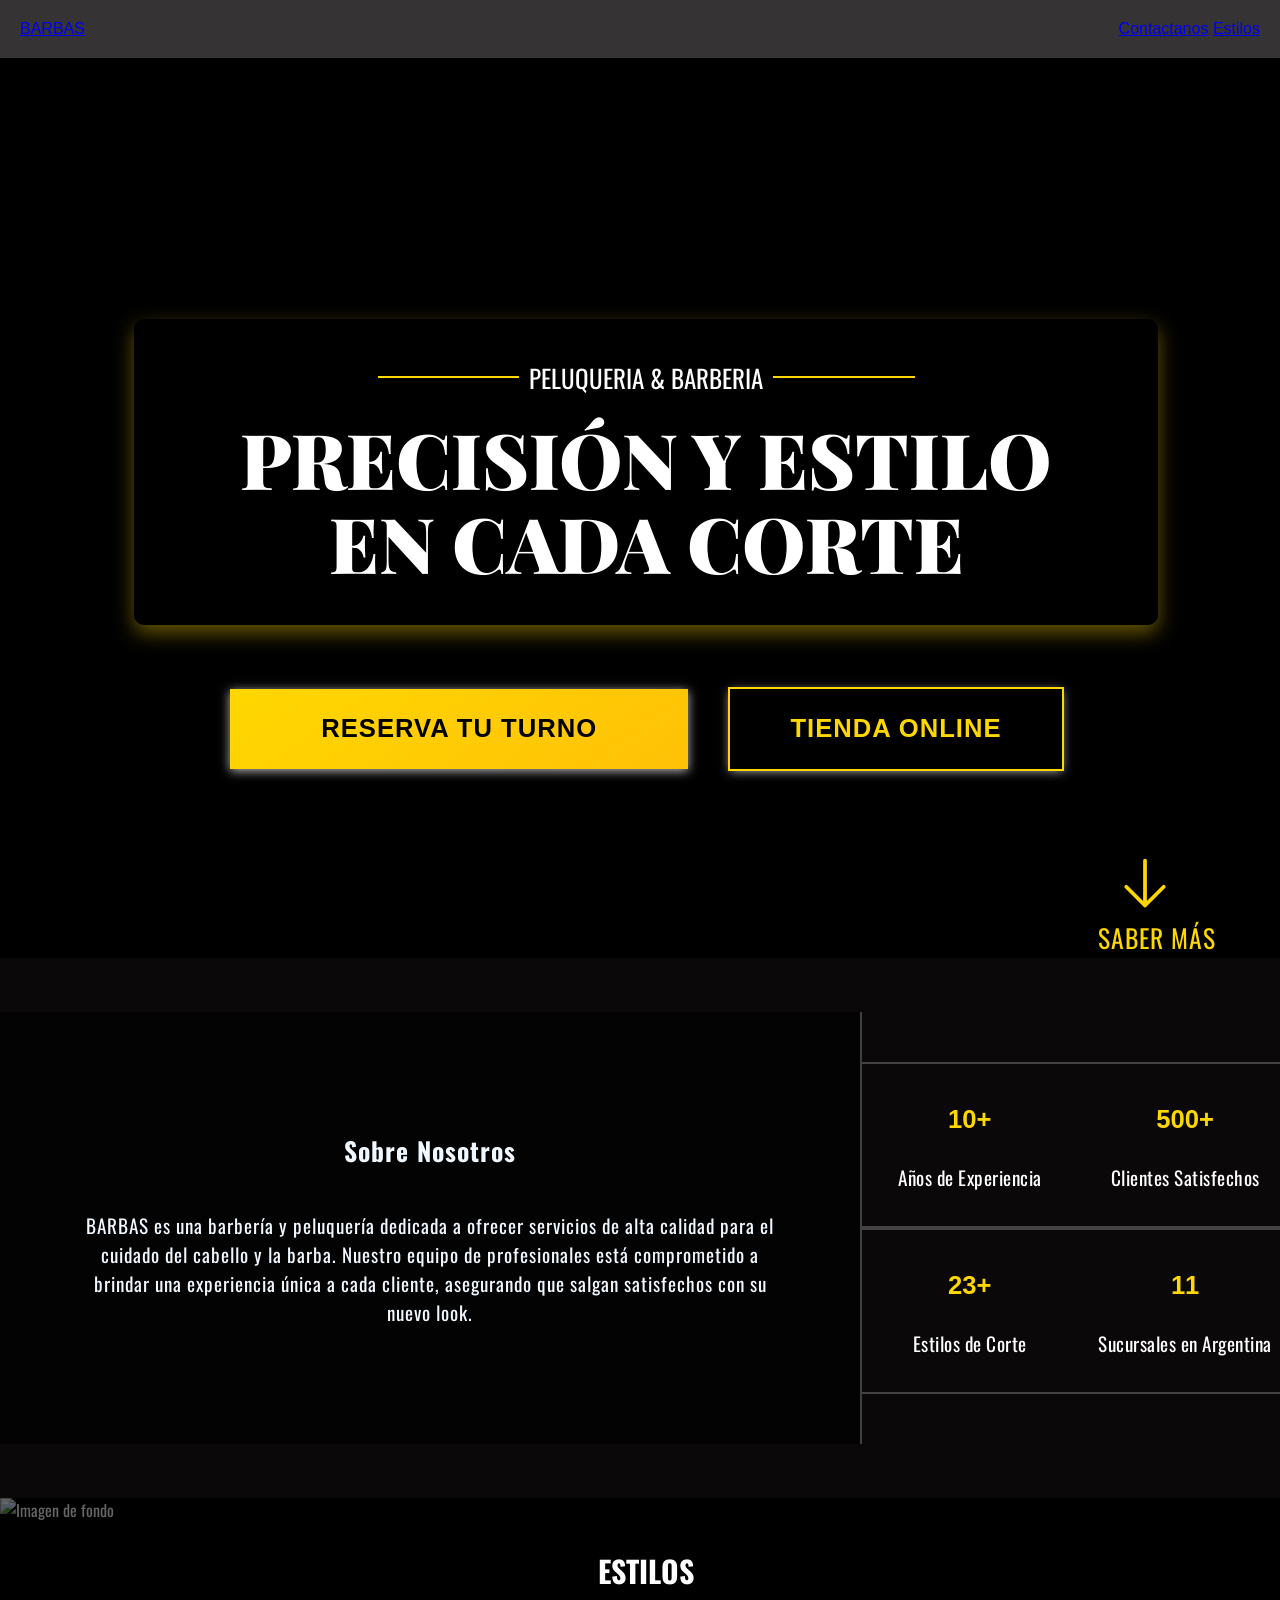
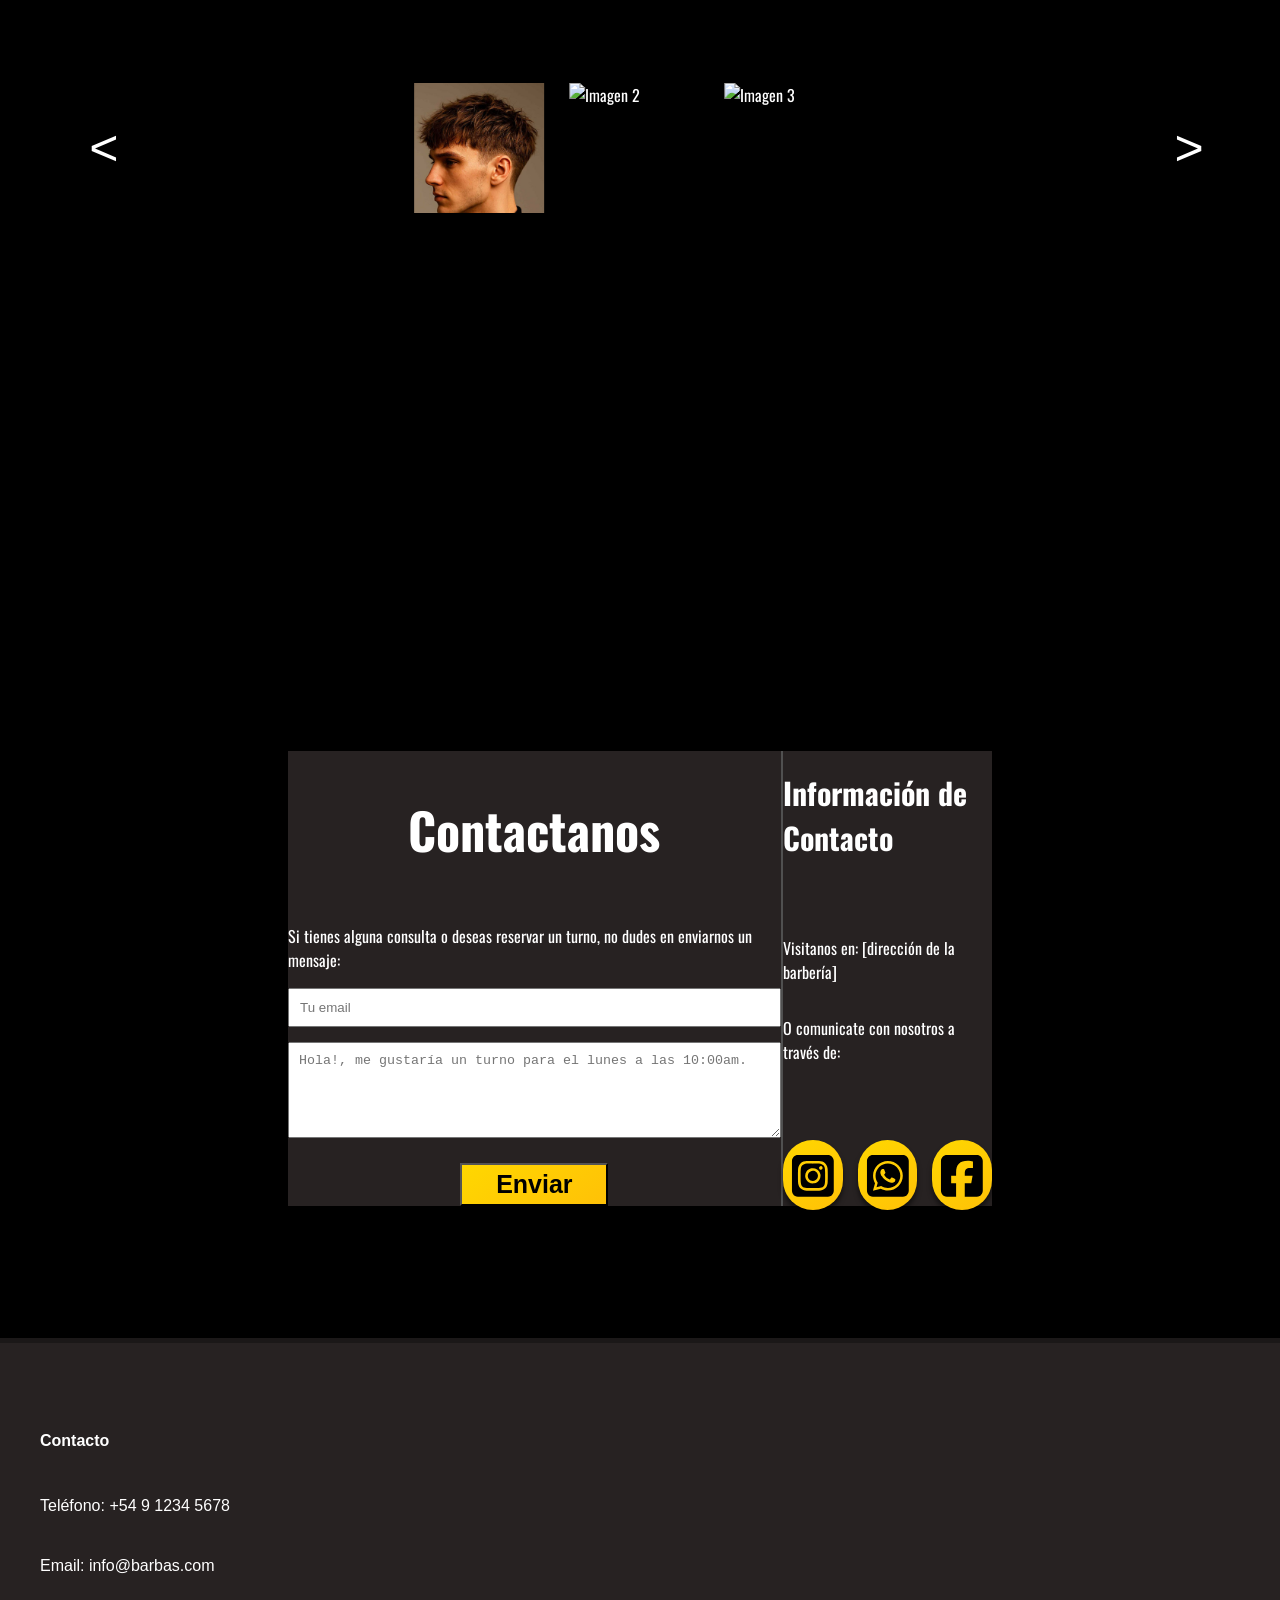
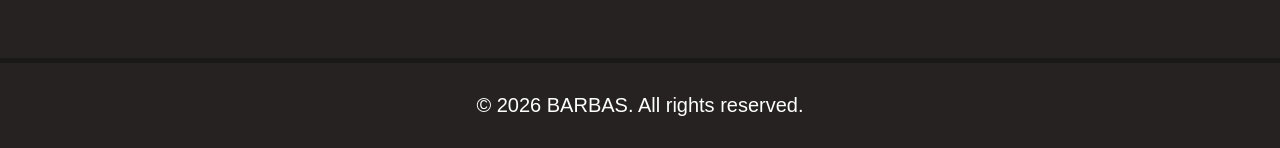
==== commit 6c5ae218: "responsive.70%" ====
--- a/index.html
+++ b/index.html
@@ -78,7 +78,7 @@
                                 <path stroke-linecap="round" stroke-linejoin="round" d="M19.5 13.5 12 21m0 0-7.5-7.5M12 21V3" />
                             </svg>
                         </div>
-                        SABER MÁS
+                        <span>SABER MÁS</span>
                     </a>
                 </div>
             </section>
@@ -106,12 +106,12 @@
                         <p>Clientes Satisfechos</p>
                     </div>
                     <div class="stat">
-                        <h3>20+</h3>
+                        <h3>23+</h3>
                         <p>Estilos de Corte</p>
                     </div>
                     <div class="stat">
-                        <h3>12</h3>
-                        <p>Sucursales en todo el país</p>
+                        <h3>11</h3>
+                        <p>Sucursales en Argentina</p>
                     </div>
                 </div>
             </section>
@@ -191,7 +191,7 @@
                         <input name="email" id="inputEmail" placeholder=
                         "Tu email" required>
                         <textarea name="mensaje" id="inputMensaje" 
-                        placeholder="Hola!, me encantaría un turno para el lunes, a las 10:00"
+                        placeholder="Hola!, me gustaría un turno para el lunes a las 10:00am."
                         required></textarea>
 
                         <button type="submit" id="buttonForm">Enviar</button>
@@ -235,8 +235,7 @@
         </footer>
 
         <script src="JS/galeria.js" defer></script>
-        <script src="JS/galeria.js" defer></script>
-        <script src="JS/galeria.js" defer></script>
+        <script src="JS/contactUs.js" defer></script>
 
     </body>
 </html>
--- a/CSS/global.css
+++ b/CSS/global.css
@@ -77,11 +77,13 @@
 
 .bg-video {
   position: absolute;
-  top: 0;
-  left: 0;
-  width: 100%;
-  height: 100%;
+  top: 50%;
+  left: 50%;
+  transform: translate(-60%, -50%);
+  min-width: 100%;
+  min-height: 100%;
   object-fit: cover;
+  object-position: center center;
   z-index: -1;
 }
 
--- a/CSS/hero.css
+++ b/CSS/hero.css
@@ -1,42 +1,203 @@
 /* hero */
 
+@import url('https://fonts.googleapis.com/css2?family=Playfair+Display:wght@400;700;900&display=swap');
+
+/* Oswald */
+@import url('https://fonts.googleapis.com/css2?family=Oswald:wght@400;700&display=swap');
+
+/* hero */
+
 #hero {
-    display: flex;
-    flex-direction: column;
-    align-items: center;
-    justify-content: center;
-
-    height: 1000px;
+    background-color: #0000009f;
+    display: flex;
+    flex-direction: column;
+    align-items: center;
+    justify-content: center;
+    min-height: 100vh;
     width: 100%;
-    background: #2c3335d2;
     color: #fff;
-}
-
-#hero h1 {
-    font-size: 48px;
-    margin-bottom: 20px;
-}
-
-#hero h2 {
-    font-size: 24px;
-    margin-bottom: 40px;
-}
-
-#hero p {
-    font-size: 18px;
-    margin-bottom: 20px;
+    overflow: hidden;
+    position: relative;
+}
+
+#hero-container {
+    width: 80vw;
+    display: flex;
+    justify-content: center;
+    align-items: center;
+    flex-direction: column;
+    margin-bottom: clamp(20px, 5vw, 150px);
+    margin-top: clamp(20px, 8vh, 100px);
+    gap: clamp(2px, 3vw, 10px);
+    /*backdrop-filter: blur(5px);*/
+    background-color: rgba(0, 0, 0, 0.534);
+    border-radius: 10px;
+    padding: clamp(10px, 5vw, 40px);
+    box-shadow: 0 8px 20px rgba(255, 215, 0, 0.4), 
+    0 2px 6px rgba(0,0,0,0.2);
+    /*box-shadow: 0 1px 5px #FFD700;*/
+}
+
+#hero-down {
+    position: absolute;
+    top: 95%;
+    background-color: #00000083;
+    color: #FFD700;
+    height: 150px;
+    width: 101vw;
+    display: flex;
+    flex-direction: column;
+    justify-content: flex-start;
+    align-items: flex-end;
+    animation: bounce 2.5s infinite;
+}
+
+#arrow {
+    width: clamp(30px, 6vw, 60px);
+    height: clamp(30px, 6vw, 60px);
+    position: absolute;
+    top: -170%;
+    right: 35%;
+    /*border: 3px solid #FFD700;*/
+}
+
+#scrollDown {
+    text-align: center;
+    font-size: clamp(20px, 2vw, 40px);
+    text-decoration: none;
+    color: #FFD700;
+    font-family: 'Oswald', sans-serif;
+    letter-spacing: 1px;
+    margin-top: 5px;
+    margin-right: clamp(20px, 6vw, 80px);
+    position: relative;
+    /*border: 3px solid #FFD700;*/
+}
+
+#hero-container h1 {
+    font-size: clamp(29px, 6vw, 120px);
+    color: white;
+    text-shadow: 2px 2px 10px rgba(0,0,0,0.5);
+    line-height: 1.1;
+    font-family: 'Playfair Display', serif;
+    font-weight: 900;
+    display: flex;
+    flex-direction: column;
+    justify-content: center;
+    align-items: center;
+    margin: 0;
+    margin-top: clamp(0px, 6vw, 10px);
+}
+
+#hero-container p {
+    font-size: clamp(15px, 2vw, 25px);
+    font-family: 'Oswald', sans-serif;
+    width: 100%;
+    display: flex;
+    justify-content: center;
+    align-items: center;
+    flex-direction: row;
+    gap: clamp(2px, 2vw, 10px);
+    margin: 0;
+}
+/*rgba(224, 176, 17)*/
+
+.line {
+    width: 15%;
+    height: 1%;
+    border: 1px solid #FFD700;
 }
 
 #actions {
-    width: 35%;
-    height: auto;
-    background: rgba(224, 176, 17, 0.877);
-
+    width: 65vw;
     display: flex;
     flex-direction: row;
-    justify-content: flex-start;
+    justify-content: space-between;
 }
 
 .buttons {
+    box-shadow: 0 2px 10px rgba(255, 255, 255, 0.726);
+    width: 55%;
+    color: #000000;
+    border: none;
+    cursor: pointer;
+    font-size: clamp(20px, 2vw, 30px);
+    background: 
+    linear-gradient(145deg, #FFD700 0%, #FFC107 100%);
+    text-decoration: none;
+    padding: clamp(20px, 2vw, 30px);
+
+    font-weight: 600;
+    letter-spacing: 1px;
+    display: flex;
+    justify-content: center;
+    align-items: center;
+    transition: all 0.4s ease;
+}
+
+.buttons.tienda {
+    width: 40%;
+    color: #FFD700;
+    background: none;
+    outline: 2px solid #FFD700;
+}
+
+.buttons:hover {
+    transform: scale(1.1);
+    box-shadow: 0 5px 20px #FFD700;
+}
+
+.tienda:hover {
+    background: none;
+    transition: all 0.4s ease;
+}
+
+/* celular */
+@media (max-width: 1024px) {
+
+    #hero {
+        gap: clamp(180px, 6vh, 250px)
+    }
+
+    #hero-container {
+        margin: 0;
+        width: 95vw;
+
+    }
+
+    #hero-container h1 {
+        line-height: 1.2;
+        font-weight: 600;
+    }
+
+    #actions {
+        width: 90vw;
+        flex-direction: column;
+        gap: clamp(10px, 6vh, 20px);
+    }
+
+   .buttons {
+        width: 80%;
+        letter-spacing: 0px;
+    }
+
+    .buttons.tienda {
+        width: 70%;
+        margin-left: 30%;
+        color: #FFD700;
+        background: none;
+        outline: 2px solid #FFD700;
+    }
+
+    #hero-down {
+        align-items: center;
+        height: 200px;
+        top: 90%;
+    }
+
+    #scrollDown {
+        letter-spacing: 0px;
+        margin-left: clamp(20px, 4vw, 30px);
+    }
 
 }
--- a/CSS/aboutUs.css
+++ b/CSS/aboutUs.css
@@ -0,0 +1,109 @@
+/* Sobre Nosotros */
+
+#sobreNosotros {
+    height: 60vh;
+    background: #0a0808;
+    display: flex;
+    flex-direction: row;
+    justify-content: center;
+    align-items: center;
+    width: 100%;
+    scroll-margin-top: 20vh;
+}
+
+#bioContainer {
+    background: 
+    linear-gradient(rgba(0,0,0,0.6), rgba(0,0,0,0.6));
+    display: flex;
+    flex-direction: column;
+    align-items: center;
+    justify-content: center;
+    color: aliceblue;
+    width: 100%;
+    height: 80%;
+    border-right: 2px solid #8d8d8d71;
+    gap: clamp(10px, 1.5vh, 40px);
+    font-family: 'oswald', sans-serif;
+    letter-spacing: 1px;
+}
+
+#statsContainer {
+    display: grid;
+    grid-template-columns: repeat(2, 1fr);
+    justify-content: space-around;
+    width: 50%;
+}
+
+.stat {
+    display: flex;
+    flex-direction: column;
+    align-items: center;
+    justify-content: center;
+    padding: clamp(5px, 2vh, 15px);
+    color: white;
+    border-top: 2px solid #8d8d8d71;
+    border-bottom: 2px solid #8d8d8d71;
+}
+
+#bioContainer h2 {
+    font-size: clamp(25px, 2vw, 35px);
+    margin-bottom: 10px;
+}
+
+#bioContainer p {
+    font-size: clamp(14px, 1.5vw, 22px);
+    text-align: center;
+    width: 80%;
+}
+
+.stat h3 {
+    font-size: clamp(23px, 2vw, 35px);
+    margin-bottom: 10px;
+    color: #ffd700;
+}
+
+.stat p {
+    font-size: clamp(12px, 1.5vw, 22px);
+    font-family: 'Oswald', sans-serif;
+    letter-spacing: 0.5px;
+}
+
+/* celular */
+@media (max-width: 1024px) {
+    #sobreNosotros {
+        flex-direction: column;
+        height: 45vh;
+    }
+
+    #bioContainer {
+        width: 100%;
+        height: 100%;
+        border: none;
+        letter-spacing: 0px;
+    }
+
+    #bioContainer p {
+        height: 70%;
+        width: 95%;
+    }
+
+    #statsContainer {
+        display: flex;
+        flex-direction: row;
+        justify-content: space-around;
+        width: 100%;
+        height: 40%;
+    }
+
+    .stat {
+        border: none;
+        border-right: 2px solid #8d8d8d71;
+        margin-left: clamp(5px, 5vw, 10px);
+    }
+
+    .stat p {
+        font-size: clamp(12px, 1.5vw, 22px);
+        font-family: 'Oswald', sans-serif;
+        letter-spacing: 0px;
+    }
+}
--- a/CSS/galeria.css
+++ b/CSS/galeria.css
@@ -6,7 +6,6 @@
     justify-content: flex-start;
     align-items: center;
     height: 80vh;
-    gap: 20px;
     width: 100%;
     background: 
     linear-gradient(rgba(0,0,0,0.6), rgba(0,0,0,0.6));
@@ -28,7 +27,7 @@
 }
 
 #galeria h1 {
-    font-size: 40px;
+    font-size: clamp(30px, 2vw, 40px);
     background: #0000006d;
     text-align: center;
     padding: 25px;
@@ -42,21 +41,21 @@
     flex-direction: row;
     justify-content: center;
     align-items: center;
-    width: 80%;
-    gap: 20px;
-    border: 3px solid red;
+    text-decoration: none;
+    width: 90%;
+    gap: clamp(20px, 5vw, 60px);
+    background: none;
 }
 
 #viewport {
     width: 100%;
     overflow: hidden;
-    padding: 40px 0 40px 0;
+    padding: 40px 20px 40px 20px;
 }
 
 #track {
     display: flex;
     transition: transform 0.4s ease;
-    border: 3px solid red;
 }
 
 .slide {
@@ -64,15 +63,15 @@
     flex-direction: row;
     justify-content: center;
     align-items: center;
-    gap: 50px;
     min-width: 100%;
 }
 
 .slide img {
-  width: 300px;
-  height: 300px;
+  width: clamp(130px, 6vw, 400px);
+  height: clamp(130px, 6vw, 400px);
   object-fit: cover;
   object-position: top;
+  margin-right: 25px;
   transition: transform 0.3s ease;
 }
 
@@ -82,13 +81,22 @@
 }
 
 .navButton {
-    background: #6b0f0f;
     color: #fff;
     border: none;
-    padding: 10px 20px;
+    height: clamp(100px, 10vw, 100px);
+    width: clamp(100px, 10vw, 100px);
+    display: flex;
+    justify-content: center;
+    align-items: center;
     cursor: pointer;
-    font-size: 35px;
-    border-radius: 5px;
+    font-size: clamp(30px, 5vw, 50px);
+    background: black;
+    border-radius: 80px;
+    text-decoration: none;
+    color: inherit;
+    outline: none;
+    border: none;
+    -webkit-tap-highlight-color: transparent;
 }
 
 /* /Carrusel */
@@ -116,22 +124,26 @@
 
 /* Responsividades */
 
-/* movil */
-@media (max-width: 768px) {
-  .carrusel {
-    width: 100%;
-  }
-
-  .slide img {
-    width: 100%;
-    height: 150px;
-    object-fit: cover;
-  }
-}
-
 /* tablet */
 @media (max-width: 1024px) {
     .carrusel {
-        width: 90%;
+        width: 100%;
     }
-}
+
+    .carrusel {
+        width: 100%;
+    }
+
+    .slide img {
+        margin: 10px 50px 10px 50px;
+    }
+
+    .slide {
+        flex-direction: column;
+        padding: 0 20px 0 20px;
+    }
+
+    #viewport {
+        padding: 20px 40px 20px 40px;
+    }
+}
--- a/CSS/contactUs.css
+++ b/CSS/contactUs.css
@@ -17,8 +17,8 @@
     position: relative;
     background-image: url('../assets/img/fondo13.jpg');
     z-index: 0;
-    border-top: 10px solid #000000;
-    border-bottom: 10px solid #000000;
+    border-top: clamp(5px, 10vw, 10px) solid #000000;
+    border-bottom: clamp(5px, 10vw, 10px) solid #000000;
 }
 
 #overlay {
@@ -32,8 +32,8 @@
 }
 
 #mensajeContainer {
-    height: 80%;
-    width: 60%;
+    height: 65%;
+    width: 55%;
     background: white;
     color: white;
     display: flex;
@@ -44,51 +44,43 @@
 }
 
 #formMensajes {
-    width: 60%;
+    width: 70%;
     height: 100%;
     display: flex;
     flex-direction: column;
-    justify-content: flex-start;
+    justify-content: center;
     align-items: center;
 }
 
 #infoContact {
-    width: 40%;
+    width: 30%;
     height: 100%;
     display: flex;
     flex-direction: column;
-    justify-content: flex-start;
+    justify-content: center;
     align-items: center;
     border-left: 2px solid rgb(80, 80, 80);
 }
 
 #infoContact h1 {
     font-family: 'oswald', sans-serif;
-    font-size: 40px;
-    border: 3px solid #FFD700;
-    padding: 20px;
-    margin-bottom: 70px;
-    margin-top: 30px;
+    font-size: clamp(20px, 4vw, 30px);
+    margin-bottom: clamp(40px, 10vw, 60px);
 }
 
 #infoContact p {
     font-family: 'oswald', sans-serif;
-    font-size: 15px;
-    width: 80%;
-    display: flex;
-    justify-content: flex-start;
-    align-items: center;
-    padding-left: 5px;
+    font-size: clamp(10px, 2vw, 16px);
 }
 
 #buttonsContainer {
     display: flex;
     flex-direction: row;
-    gap: 25px;
+    gap: clamp(5px, 5vw, 15px);
     width: 100%;
     justify-content: center;
     align-items: center;
-    margin-top: 70px;
+    margin-top: clamp(40px, 10vw, 60px);
 }
 
 #buttonsContainer a {
@@ -97,78 +89,54 @@
     align-items: center;
     color: white;
     background: linear-gradient(145deg, #FFD700 0%, #FFC107 100%);
-    width: 70px;
-    height: 70px;
+    width: clamp(30px, 10vw, 70px);
+    height: clamp(30px, 10vw, 70px);
+    object-fit: cover;
     overflow: hidden;
     transition: all 0.4s ease;
     border-radius: 40px;
-    box-shadow: 10px 15px 10px rgba(0, 0, 0, 0.5);
+    box-shadow: 0 5px 5px rgba(0, 0, 0, 0.5);
 }
 
 #buttonsContainer a:hover {
-    transform: scale(1.05);
-}
-
-#infoContact a img {
-    width: 50px;
-    height: 50px;
-    object-fit: cover;
-    transition: all 0.4s ease;
+    transform: scale(1.1);
+    box-shadow: 0 10px 25px rgba(0, 0, 0, 0.3);
 }
 
 #formMensajes h1 {
-    display: flex;
-    justify-content: flex-start;
-    align-items: center;
-    font-family: 'oswald', sans-serif;
-    font-size: 50px;
-    padding: 20px;
-    margin-top: 30px;
-    border-bottom: 2px solid #FFD700;
-    border: 3px solid #FFD700;
+    font-family: 'oswald', sans-serif;
+    font-size: clamp(20px, 4vw, 50px);
 }
 
 #formMensajes p {
-    display: flex;
-    font-size: 15px;
-    width: 75%;
-    justify-content: center;
-    align-items: center;
-    font-family: 'oswald', sans-serif;
-    margin-top: 30px;
+    font-size: clamp(10px, 2vw, 16px);
+    font-family: 'oswald', sans-serif;
 }
 
 #inputEmail {
-  padding: 10px;
-  padding-left: 15px;
+  padding: clamp(5px, 2vw, 10px);
   color: black;
-  margin-top: 20px;
-  width: 60%;
-  height: 10%;
+  margin-bottom: clamp(5px, 5vw, 15px);
+  width: clamp(450px, 100%, 500px);
+  height: clamp(20px, 10vw, 40px);
 }
 
 #inputMensaje {
-  padding: 10px;
+  padding: clamp(5px, 2vw, 10px);
   color: black;
-  margin-top: 20px;
-  margin-bottom: 20px;
-  width: 60%;
-  height: 20%;
+  margin-bottom: clamp(15px, 5vw, 25px);
+  width: clamp(300px, 100%, 500px);
+  height: clamp(40px, 15vw, 100px);
 }
 
 #buttonForm {
-    width: 20%;
+    width: clamp(100px, 30%, 150px);
     color: #000000;
     cursor: pointer;
-    font-size: clamp(14px, 2vw, 30px);
+    font-size: clamp(14px, 2vw, 25px);
     background: linear-gradient(145deg, #FFD700 0%, #FFC107 100%);
-    padding: 5px;
-
+    padding: clamp(2px, 2vw, 5px);
     font-weight: 600;
-    letter-spacing: 1px;
-    display: flex;
-    justify-content: center;
-    align-items: center;
     transition: all 0.4s ease;
 }
 
@@ -244,6 +212,7 @@
     }
 
     #inputEmail {
+        font-size: larger;
     }
 
     #inputMensaje {
@@ -261,4 +230,4 @@
         margin-top: 5px;
     }
 
-}
+}
